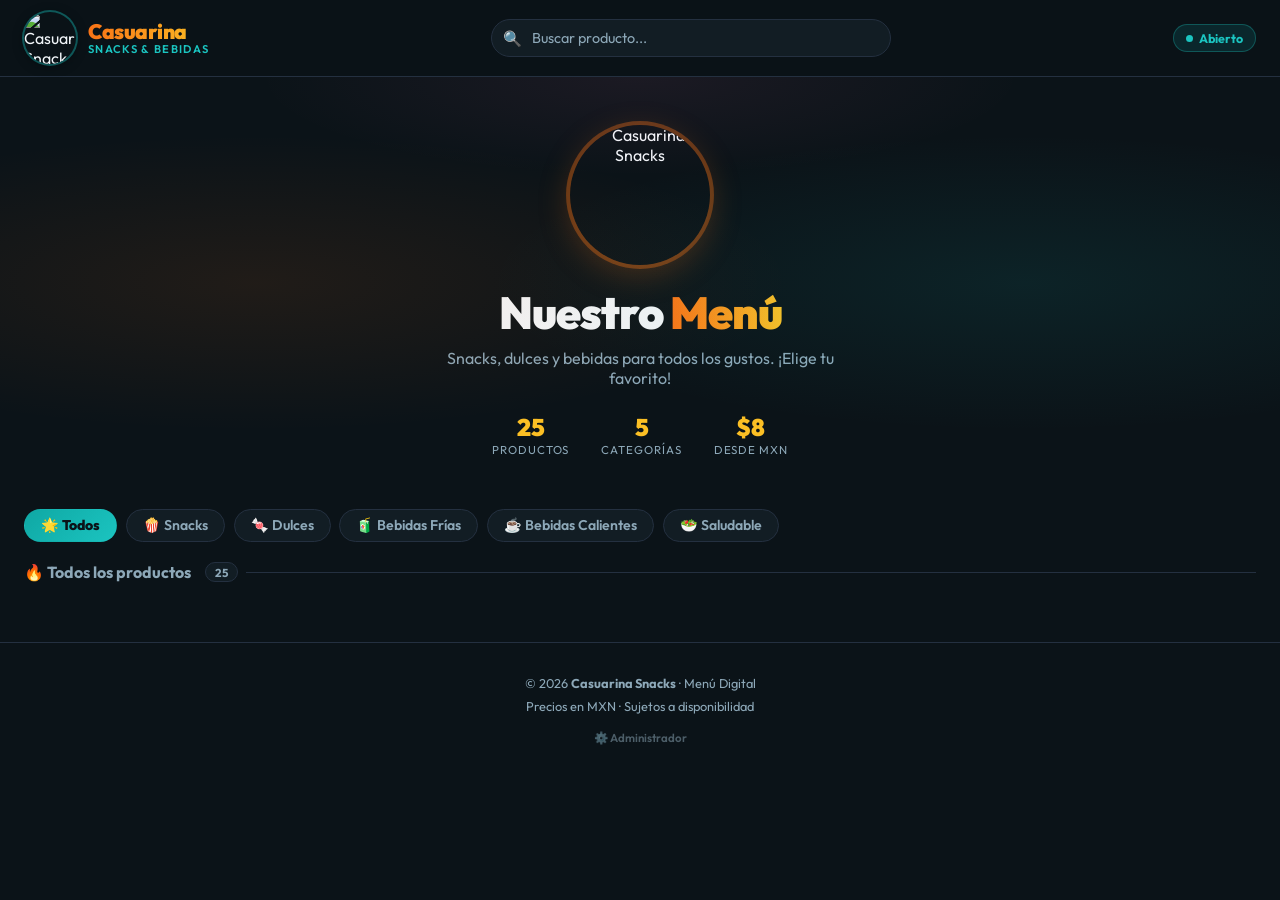
==== index.html @ 832ada34 "Actualizacion" ====
<!DOCTYPE html>
<html lang="es">

<head>
    <meta charset="UTF-8" />
    <meta name="viewport" content="width=device-width, initial-scale=1.0" />
    <title>Casuarina Snacks — Menú</title>
    <link rel="icon" href="casuarina.jpeg" type="image/jpeg" />
    <link rel="manifest" href="manifest.json" />
    <meta name="theme-color" content="#1bc4c0" />
    <meta name="apple-mobile-web-app-capable" content="yes" />
    <meta name="apple-mobile-web-app-status-bar-style" content="black-translucent" />
    <meta name="apple-mobile-web-app-title" content="Casuarina" />
    <link rel="apple-touch-icon" href="casuarina.jpeg" />
    <meta name="description"
        content="Menú informativo de Casuarina Snacks. Conoce nuestra variedad de snacks y bebidas." />
    <link rel="preconnect" href="https://fonts.googleapis.com" />
    <link rel="preconnect" href="https://fonts.gstatic.com" crossorigin />
    <link href="https://fonts.googleapis.com/css2?family=Outfit:wght@300;400;500;600;700;800;900&display=swap"
        rel="stylesheet" />

    <!-- Firebase initialization is now handled by firebase-config.js -->

    <style>
        *,
        *::before,
        *::after {
            box-sizing: border-box;
            margin: 0;
            padding: 0;
        }

        :root {
            --bg: #0b1318;
            --surface: #121d24;
            --card: #182028;
            --card-h: #1e2c36;
            --border: #243040;
            --teal: #1bc4c0;
            --teal2: #0fa8a4;
            --orange: #f97316;
            --orange2: #fb923c;
            --pink: #f472b6;
            --pink2: #ec4899;
            --yellow: #fbbf24;
            --green: #34d399;
            --text: #f1f5f9;
            --muted: #8da8b8;
            --radius: 1rem;
            --radius-sm: .65rem;
            --shadow: 0 8px 32px rgba(0, 0, 0, .5);
            --trans: .25s cubic-bezier(.4, 0, .2, 1);
        }

        html {
            scroll-behavior: smooth;
        }

        body {
            font-family: 'Outfit', sans-serif;
            background: var(--bg);
            color: var(--text);
            min-height: 100vh;
            overflow-x: hidden;
        }

        ::-webkit-scrollbar {
            width: 5px;
        }

        ::-webkit-scrollbar-track {
            background: var(--bg);
        }

        ::-webkit-scrollbar-thumb {
            background: var(--border);
            border-radius: 3px;
        }

        /* ── HEADER ── */
        header {
            position: sticky;
            top: 0;
            z-index: 100;
            background: rgba(11, 19, 24, .9);
            backdrop-filter: blur(20px);
            border-bottom: 1px solid var(--border);
            padding: .75rem 1.5rem;
            display: flex;
            align-items: center;
            justify-content: space-between;
            gap: 1rem;
        }

        .logo {
            display: flex;
            align-items: center;
            gap: .75rem;
        }

        .logo img {
            height: 52px;
            width: 52px;
            object-fit: cover;
            border-radius: 50%;
            box-shadow: 0 0 0 2px rgba(27, 196, 192, .4), 0 2px 12px rgba(0, 0, 0, .4);
        }

        .logo-text-wrap {
            display: flex;
            flex-direction: column;
            line-height: 1.1;
        }

        .logo-name {
            font-size: 1.3rem;
            font-weight: 900;
            letter-spacing: -.5px;
            background: linear-gradient(90deg, var(--orange), var(--yellow));
            -webkit-background-clip: text;
            -webkit-text-fill-color: transparent;
            background-clip: text;
        }

        .logo-sub {
            font-size: .7rem;
            font-weight: 600;
            color: var(--teal);
            letter-spacing: .12em;
            text-transform: uppercase;
        }

        /* Search bar */
        .search-wrap {
            flex: 1;
            max-width: 400px;
            position: relative;
        }

        .search-wrap input {
            width: 100%;
            padding: .55rem 1rem .55rem 2.5rem;
            background: var(--surface);
            border: 1px solid var(--border);
            border-radius: 2rem;
            color: var(--text);
            font-family: inherit;
            font-size: .9rem;
            outline: none;
            transition: border-color var(--trans), box-shadow var(--trans);
        }

        .search-wrap input:focus {
            border-color: var(--teal);
            box-shadow: 0 0 0 3px rgba(27, 196, 192, .15);
        }

        .search-wrap input::placeholder {
            color: var(--muted);
        }

        .search-icon {
            position: absolute;
            left: .75rem;
            top: 50%;
            transform: translateY(-50%);
            color: var(--muted);
            pointer-events: none;
            font-size: .95rem;
        }

        /* Open badge */
        .open-badge {
            display: flex;
            align-items: center;
            gap: .35rem;
            background: rgba(27, 196, 192, .12);
            border: 1px solid rgba(27, 196, 192, .3);
            color: var(--teal);
            font-size: .78rem;
            font-weight: 700;
            padding: .35rem .75rem;
            border-radius: 2rem;
            white-space: nowrap;
        }

        .open-dot {
            width: 7px;
            height: 7px;
            border-radius: 50%;
            background: var(--teal);
            animation: blink 1.5s ease-in-out infinite;
        }

        @keyframes blink {

            0%,
            100% {
                opacity: 1;
            }

            50% {
                opacity: .25;
            }
        }

        /* ── HERO ── */
        .hero {
            text-align: center;
            padding: 3rem 1.5rem 2rem;
            position: relative;
            overflow: hidden;
        }

        .hero::before {
            content: '';
            position: absolute;
            inset: 0;
            background:
                radial-gradient(ellipse 70% 60% at 20% 50%, rgba(249, 115, 22, .09) 0%, transparent 60%),
                radial-gradient(ellipse 70% 60% at 80% 50%, rgba(27, 196, 192, .09) 0%, transparent 60%),
                radial-gradient(ellipse 50% 40% at 50% 0%, rgba(244, 114, 182, .07) 0%, transparent 60%);
            pointer-events: none;
        }

        .hero-logo {
            width: 140px;
            height: 140px;
            object-fit: cover;
            border-radius: 50%;
            margin: 0 auto 1.2rem;
            display: block;
            box-shadow: 0 0 0 4px rgba(249, 115, 22, .35), 0 8px 32px rgba(249, 115, 22, .25);
            animation: float 4s ease-in-out infinite;
        }

        @keyframes float {

            0%,
            100% {
                transform: translateY(0);
            }

            50% {
                transform: translateY(-8px);
            }
        }

        .hero h1 {
            font-size: clamp(1.8rem, 5vw, 2.8rem);
            font-weight: 900;
            letter-spacing: -1px;
            margin-bottom: .4rem;
        }

        .hero h1 .grad {
            background: linear-gradient(90deg, var(--orange), var(--yellow), var(--pink));
            background-size: 200%;
            -webkit-background-clip: text;
            -webkit-text-fill-color: transparent;
            background-clip: text;
            animation: shimmer 4s linear infinite;
        }

        @keyframes shimmer {
            0% {
                background-position: 0%
            }

            100% {
                background-position: 200%
            }
        }

        .hero p {
            color: var(--muted);
            font-size: 1rem;
            max-width: 420px;
            margin: 0 auto;
        }

        /* Stats row */
        .stats {
            display: flex;
            justify-content: center;
            gap: 2rem;
            margin-top: 1.5rem;
            flex-wrap: wrap;
        }

        .stat {
            text-align: center;
        }

        .stat-num {
            font-size: 1.5rem;
            font-weight: 900;
            color: var(--yellow);
        }

        .stat-label {
            font-size: .72rem;
            color: var(--muted);
            text-transform: uppercase;
            letter-spacing: .08em;
        }

        /* ── CATEGORIES ── */
        .categories {
            display: flex;
            gap: .55rem;
            padding: 1.25rem 1.5rem;
            overflow-x: auto;
            -webkit-overflow-scrolling: touch;
            scrollbar-width: none;
        }

        .categories::-webkit-scrollbar {
            display: none;
        }

        .cat-btn {
            flex-shrink: 0;
            background: var(--surface);
            border: 1px solid var(--border);
            border-radius: 2rem;
            color: var(--muted);
            font-family: inherit;
            font-size: .88rem;
            font-weight: 600;
            padding: .42rem 1rem;
            cursor: pointer;
            display: flex;
            align-items: center;
            gap: .35rem;
            transition: all var(--trans);
            white-space: nowrap;
        }

        .cat-btn:hover {
            border-color: var(--teal);
            color: var(--text);
        }

        .cat-btn.active {
            background: linear-gradient(135deg, var(--teal2), var(--teal));
            border-color: transparent;
            color: #0b1318;
            font-weight: 800;
        }

        /* ── SECTION LABEL ── */
        .section-title {
            padding: 0 1.5rem .75rem;
            font-size: 1rem;
            font-weight: 700;
            color: var(--muted);
            display: flex;
            align-items: center;
            gap: .5rem;
        }

        .section-title::after {
            content: '';
            flex: 1;
            height: 1px;
            background: var(--border);
        }

        .result-count {
            background: var(--surface);
            border: 1px solid var(--border);
            border-radius: 2rem;
            font-size: .72rem;
            font-weight: 700;
            color: var(--muted);
            padding: .1rem .55rem;
            margin-left: .4rem;
        }

        /* ── GRID ── */
        .menu-grid {
            display: grid;
            grid-template-columns: repeat(auto-fill, minmax(210px, 1fr));
            gap: 1rem;
            padding: 0 1.5rem 3rem;
            isolation: isolate;
        }

        /* ── CARD ── */
        .menu-card {
            background: var(--card);
            border: 1px solid var(--border);
            border-radius: var(--radius);
            display: flex;
            flex-direction: column;
            transition: transform .28s cubic-bezier(.34, 1.56, .64, 1), box-shadow .28s ease, border-color .28s ease;
            position: relative;
            cursor: pointer;
            will-change: transform;
        }

        /* Clip card image and body without blocking the card's scale */
        .card-img {
            overflow: hidden;
            border-radius: var(--radius) var(--radius) 0 0;
        }

        .card-body {
            overflow: hidden;
        }

        /* Desktop hover — only on true pointer/mouse devices */
        @media (hover: hover) and (pointer: fine) {
            .menu-card:hover {
                transform: scale(1.8) translateY(-8px);
                box-shadow: 0 24px 64px rgba(0, 0, 0, .7), 0 0 0 2px rgba(249, 115, 22, .6);
                border-color: rgba(249, 115, 22, .7);
                z-index: 10;
            }

            .menu-card:hover::before {
                opacity: 1;
            }
        }

        /* Touch devices: no hover zoom — modal opens on tap instead */
        @media (hover: none),
        (pointer: coarse) {
            .menu-card:active {
                opacity: .9;
                transition: opacity .1s;
            }
        }

        /* Glow line on hover */
        .menu-card::before {
            content: '';
            position: absolute;
            top: 0;
            left: 0;
            right: 0;
            height: 2px;
            background: linear-gradient(90deg, var(--orange), var(--teal), var(--pink));
            opacity: 0;
            transition: opacity var(--trans);
        }

        .menu-card:hover::before {
            opacity: 0;
        }

        .card-badges {
            position: absolute;
            top: .6rem;
            left: .6rem;
            display: flex;
            flex-direction: column;
            gap: .3rem;
            z-index: 2;
        }

        .badge {
            font-size: .62rem;
            font-weight: 800;
            letter-spacing: .05em;
            text-transform: uppercase;
            padding: .15rem .45rem;
            border-radius: .3rem;
            line-height: 1.4;
        }

        .badge-hot {
            background: var(--orange);
            color: #fff;
        }

        .badge-new {
            background: var(--teal);
            color: #0b1318;
        }

        .badge-pop {
            background: var(--pink);
            color: #fff;
        }

        .card-img {
            height: 120px;
            display: grid;
            place-items: center;
            font-size: 3.5rem;
            background: linear-gradient(160deg, var(--surface), var(--card-h));
            border-bottom: 1px solid var(--border);
            user-select: none;
            transition: transform var(--trans);
        }

        /* Multi-photo indicator on card */
        .card-photo-count {
            position: absolute;
            top: .5rem;
            right: .5rem;
            background: rgba(0, 0, 0, .65);
            color: #fff;
            font-size: .6rem;
            font-weight: 700;
            padding: .15rem .4rem;
            border-radius: .3rem;
            backdrop-filter: blur(4px);
            z-index: 3;
            display: flex;
            align-items: center;
            gap: .2rem;
        }

        .menu-card:hover .card-img {
            transform: scale(1.1);
        }

        .card-body {
            padding: .85rem;
            display: flex;
            flex-direction: column;
            gap: .25rem;
            flex: 1;
        }

        .card-name {
            font-size: .98rem;
            font-weight: 800;
            line-height: 1.2;
        }

        .card-desc {
            font-size: .78rem;
            color: var(--muted);
            line-height: 1.45;
            flex: 1;
        }

        .card-footer {
            display: flex;
            align-items: center;
            justify-content: space-between;
            margin-top: .65rem;
            padding-top: .6rem;
            border-top: 1px solid var(--border);
        }

        .card-price {
            font-size: 1.15rem;
            font-weight: 900;
            color: var(--yellow);
            display: flex;
            align-items: baseline;
            gap: .2rem;
        }

        .card-price .currency {
            font-size: .7rem;
            font-weight: 500;
            color: var(--muted);
        }

        .card-cat-pill {
            font-size: .65rem;
            font-weight: 700;
            text-transform: uppercase;
            letter-spacing: .06em;
            padding: .2rem .5rem;
            border-radius: 2rem;
            border: 1px solid var(--border);
            color: var(--muted);
        }

        /* Add to cart button on card */
        .card-add-btn {
            background: linear-gradient(135deg, var(--teal2), var(--teal));
            border: none;
            border-radius: .45rem;
            color: #0b1318;
            font-family: inherit;
            font-size: .72rem;
            font-weight: 800;
            padding: .3rem .65rem;
            cursor: pointer;
            transition: transform var(--trans), box-shadow var(--trans);
            white-space: nowrap;
            display: flex;
            align-items: center;
            gap: .25rem;
        }

        .card-add-btn:hover {
            transform: scale(1.07);
            box-shadow: 0 3px 12px rgba(27, 196, 192, .4);
        }

        .card-add-btn:active {
            transform: scale(.95);
        }

        /* ── EMPTY STATE ── */
        .empty-state {
            grid-column: 1/-1;
            text-align: center;
            padding: 4rem 1rem;
            color: var(--muted);
        }

        .empty-state .empty-icon {
            font-size: 3rem;
            margin-bottom: .6rem;
        }

        .empty-state p {
            font-size: 1rem;
        }

        .empty-state strong {
            color: var(--text);
        }

        /* ── FOOTER ── */
        footer {
            text-align: center;
            padding: 2rem 1rem 5rem;
            border-top: 1px solid var(--border);
            color: var(--muted);
            font-size: .8rem;
        }

        footer .footer-logo {
            width: 48px;
            height: 48px;
            object-fit: cover;
            border-radius: 50%;
            margin: 0 auto .6rem;
            display: block;
            opacity: .7;
            box-shadow: 0 0 0 2px rgba(27, 196, 192, .25);
        }

        footer a {
            color: var(--teal);
            text-decoration: none;
        }

        /* ── RESPONSIVE ── */
        @media (max-width: 580px) {
            .hero {
                padding: 2rem 1rem 1.5rem;
            }

            .categories {
                padding: 1rem;
            }

            .menu-grid {
                grid-template-columns: repeat(auto-fill, minmax(155px, 1fr));
                gap: .75rem;
                padding: 0 1rem 2rem;
            }

            .section-title {
                padding: 0 1rem .7rem;
            }

            .search-wrap {
                max-width: 180px;
            }

            .open-badge {
                display: none;
            }
        }

        /* ── PRODUCT DETAIL MODAL ── */
        .prod-overlay {
            position: fixed;
            inset: 0;
            z-index: 200;
            background: rgba(0, 0, 0, .75);
            backdrop-filter: blur(8px);
            display: grid;
            place-items: center;
            padding: 1rem;
            opacity: 0;
            pointer-events: none;
            transition: opacity .25s ease;
        }

        .prod-overlay.open {
            opacity: 1;
            pointer-events: all;
        }

        .prod-modal {
            background: var(--surface);
            border: 1px solid var(--border);
            border-radius: var(--radius);
            width: min(440px, 100%);
            max-height: 92vh;
            overflow-y: auto;
            transform: scale(.88) translateY(20px);
            transition: transform .3s cubic-bezier(.34, 1.56, .64, 1);
            position: relative;
        }

        .prod-overlay.open .prod-modal {
            transform: scale(1) translateY(0);
        }

        .prod-modal-close {
            position: absolute;
            top: .7rem;
            right: .7rem;
            background: var(--card);
            border: 1px solid var(--border);
            border-radius: 50%;
            width: 2rem;
            height: 2rem;
            display: grid;
            place-items: center;
            cursor: pointer;
            font-size: 1rem;
            color: var(--muted);
            transition: all .2s ease;
            z-index: 3;
        }

        .prod-modal-close:hover {
            border-color: var(--red, #f87171);
            color: var(--red, #f87171);
        }

        /* ── MODAL PHOTO CAROUSEL ── */
        .modal-photo-carousel {
            position: relative;
            width: 100%;
            height: 240px;
            overflow: hidden;
            background: linear-gradient(160deg, var(--card), var(--card-h));
            border-bottom: 1px solid var(--border);
        }

        .modal-photo-track {
            display: flex;
            height: 100%;
            transition: transform .38s cubic-bezier(.4, 0, .2, 1);
        }

        .modal-photo-slide {
            flex: 0 0 100%;
            height: 100%;
            display: grid;
            place-items: center;
            font-size: 6rem;
            position: relative;
        }

        .modal-photo-slide img {
            width: 100%;
            height: 100%;
            object-fit: cover;
            position: absolute;
            inset: 0;
        }

        .modal-carousel-btn {
            position: absolute;
            top: 50%;
            transform: translateY(-50%);
            background: rgba(0, 0, 0, .55);
            border: 1px solid rgba(255, 255, 255, .15);
            color: #fff;
            width: 2rem;
            height: 2rem;
            border-radius: 50%;
            font-size: 1rem;
            display: grid;
            place-items: center;
            cursor: pointer;
            z-index: 5;
            transition: background .2s;
            backdrop-filter: blur(4px);
        }

        .modal-carousel-btn:hover {
            background: rgba(249, 115, 22, .75);
        }

        .modal-carousel-btn.prev {
            left: .5rem;
        }

        .modal-carousel-btn.next {
            right: .5rem;
        }

        .modal-carousel-dots {
            position: absolute;
            bottom: .55rem;
            left: 50%;
            transform: translateX(-50%);
            display: flex;
            gap: .35rem;
            z-index: 5;
        }

        .modal-carousel-dot {
            width: 6px;
            height: 6px;
            border-radius: 50%;
            background: rgba(255, 255, 255, .45);
            border: none;
            padding: 0;
            cursor: pointer;
            transition: all .25s;
        }

        .modal-carousel-dot.active {
            background: var(--orange);
            transform: scale(1.35);
        }

        .prod-modal-body {
            padding: 1.4rem;
        }

        .prod-modal-badges {
            display: flex;
            gap: .35rem;
            flex-wrap: wrap;
            margin-bottom: .7rem;
        }

        .prod-modal-name {
            font-size: 1.5rem;
            font-weight: 900;
            line-height: 1.15;
            margin-bottom: .5rem;
        }

        .prod-modal-desc {
            color: var(--muted);
            font-size: .95rem;
            line-height: 1.6;
            margin-bottom: 1.1rem;
        }

        .prod-modal-footer {
            display: flex;
            align-items: center;
            justify-content: space-between;
            flex-wrap: wrap;
            gap: .75rem;
            padding-top: .9rem;
            border-top: 1px solid var(--border);
        }

        .prod-modal-price {
            font-size: 1.8rem;
            font-weight: 900;
            color: var(--yellow);
        }

        .prod-modal-price .currency {
            font-size: .85rem;
            font-weight: 500;
            color: var(--muted);
            margin-left: .2rem;
        }

        .prod-modal-cat {
            font-size: .7rem;
            font-weight: 800;
            text-transform: uppercase;
            letter-spacing: .06em;
            padding: .3rem .7rem;
            border: 1px solid var(--border);
            border-radius: 2rem;
            color: var(--muted);
        }

        /* Add to cart from modal */
        .modal-add-btn {
            background: linear-gradient(135deg, var(--teal2), var(--teal));
            border: none;
            border-radius: var(--radius-sm);
            color: #0b1318;
            font-family: inherit;
            font-size: .9rem;
            font-weight: 800;
            padding: .6rem 1.3rem;
            cursor: pointer;
            display: flex;
            align-items: center;
            gap: .4rem;
            transition: transform var(--trans), box-shadow var(--trans);
            width: 100%;
            justify-content: center;
            margin-top: .75rem;
        }

        .modal-add-btn:hover {
            transform: scale(1.03);
            box-shadow: 0 4px 18px rgba(27, 196, 192, .4);
        }

        .modal-add-btn:active {
            transform: scale(.97);
        }

        .modal-add-btn.added {
            background: linear-gradient(135deg, #059669, var(--green));
        }

        /* ── PROMOCIONES ── */
        .promos-section {
            padding: 0 1.5rem 1.8rem;
            display: none;
        }

        .promos-header {
            display: flex;
            align-items: center;
            gap: .5rem;
            margin-bottom: 1rem;
        }

        .promos-header h2 {
            font-size: 1.1rem;
            font-weight: 900;
            background: linear-gradient(90deg, var(--orange), var(--yellow));
            -webkit-background-clip: text;
            -webkit-text-fill-color: transparent;
        }

        .promos-fire {
            font-size: 1.3rem;
            animation: bounce 1.2s ease-in-out infinite;
        }

        @keyframes bounce {

            0%,
            100% {
                transform: translateY(0)
            }

            50% {
                transform: translateY(-4px)
            }
        }

        /* Carousel wrapper */
        .carousel-outer {
            position: relative;
        }

        .carousel-track-wrap {
            overflow: hidden;
            border-radius: var(--radius);
            touch-action: pan-y;
        }

        .carousel-track {
            display: flex;
            transition: transform .48s cubic-bezier(.4, 0, .2, 1);
        }

        /* Slide — desktop: side-by-side */
        .promo-slide {
            flex: 0 0 100%;
            display: grid;
            grid-template-columns: 1fr 1.2fr;
            background: var(--surface);
            border: 1px solid var(--border);
            border-radius: var(--radius);
            overflow: hidden;
            min-height: 190px;
        }

        /* Mobile: text overlay on top of image */
        @media (max-width: 600px) {
            .promo-slide {
                grid-template-columns: 1fr;
                grid-template-rows: 1fr;
                min-height: 220px;
                position: relative;
            }

            .promo-slide-img-wrap {
                position: absolute;
                inset: 0;
                overflow: hidden;
                grid-row: unset;
            }

            .promo-slide-img {
                width: 100%;
                height: 100%;
                object-fit: cover;
                display: block;
            }

            /* Dark gradient overlay so text is legible over image */
            .promo-slide-img-wrap::after {
                content: '';
                position: absolute;
                inset: 0;
                background: linear-gradient(to top,
                        rgba(8, 14, 18, 0.92) 0%,
                        rgba(8, 14, 18, 0.65) 50%,
                        rgba(8, 14, 18, 0.2) 100%);
            }

            /* Text panel on mobile: positioned over the image */
            .promo-slide-body {
                position: relative !important;
                z-index: 2;
                background: transparent !important;
                align-self: end;
                padding: 1.2rem 1.2rem 1.4rem !important;
            }

            .promo-slide-placeholder {
                position: absolute;
                inset: 0;
                height: 100%;
            }
        }

        /* Desktop image container */
        @media (min-width: 601px) {
            .promo-slide-img-wrap {
                overflow: hidden;
            }
        }

        .promo-slide-img {
            width: 100%;
            height: 100%;
            object-fit: cover;
            display: block;
        }

        .promo-slide-placeholder {
            background: linear-gradient(135deg, var(--card), var(--card-h));
            display: grid;
            place-items: center;
            font-size: 4rem;
            width: 100%;
            height: 100%;
        }

        .promo-slide-body {
            padding: 1.4rem 1.6rem;
            display: flex;
            flex-direction: column;
            justify-content: center;
            gap: .5rem;
        }

        .promo-slide-periodo {
            font-size: .68rem;
            font-weight: 700;
            letter-spacing: .08em;
            text-transform: uppercase;
            color: var(--teal);
        }

        .promo-slide-title {
            font-size: 1.25rem;
            font-weight: 900;
            line-height: 1.2;
        }

        .promo-slide-desc {
            font-size: .85rem;
            color: var(--muted);
            line-height: 1.5;
        }

        .promo-slide-badge {
            align-self: flex-start;
            font-size: .7rem;
            font-weight: 800;
            letter-spacing: .06em;
            text-transform: uppercase;
            padding: .25rem .65rem;
            background: linear-gradient(135deg, var(--orange), var(--yellow));
            color: #111;
            border-radius: .35rem;
        }

        /* Arrow buttons */
        .carousel-btn {
            position: absolute;
            top: 50%;
            transform: translateY(-50%);
            background: rgba(0, 0, 0, .55);
            border: 1px solid var(--border);
            color: #fff;
            width: 2.4rem;
            height: 2.4rem;
            border-radius: 50%;
            font-size: 1.2rem;
            display: grid;
            place-items: center;
            cursor: pointer;
            z-index: 5;
            transition: background .2s;
            backdrop-filter: blur(4px);
        }

        .carousel-btn:hover {
            background: rgba(249, 115, 22, .7);
            border-color: var(--orange);
        }

        .carousel-btn.prev {
            left: .5rem;
        }

        .carousel-btn.next {
            right: .5rem;
        }

        .carousel-btn:disabled {
            opacity: 0;
            pointer-events: none;
        }

        /* Dots */
        .carousel-dots {
            display: flex;
            justify-content: center;
            gap: .5rem;
            margin-top: .9rem;
        }

        .carousel-dot {
            width: 8px;
            height: 8px;
            border-radius: 50%;
            background: var(--border);
            transition: all .3s;
            cursor: pointer;
            border: none;
            padding: 0;
        }

        .carousel-dot.active {
            background: var(--orange);
            transform: scale(1.25);
        }

        /* ── CARD APPEAR ANIMATION ── */
        .menu-card {
            animation: cardIn .3s ease backwards;
        }

        @keyframes cardIn {
            from {
                opacity: 0;
                transform: translateY(12px);
            }

            to {
                opacity: 1;
                transform: none;
            }
        }

        /* ── CLOSED BANNER ── */
        .closed-banner {
            background: linear-gradient(135deg, rgba(248, 113, 113, .15), rgba(220, 38, 38, .1));
            border-bottom: 2px solid rgba(248, 113, 113, .4);
            padding: .8rem 1.5rem;
            display: flex;
            align-items: center;
            justify-content: center;
            gap: .6rem;
            font-size: .95rem;
            font-weight: 700;
            color: #f87171;
            text-align: center;
            flex-wrap: wrap;
        }

        .closed-banner.hidden {
            display: none;
        }

        .closed-icon {
            font-size: 1.2rem;
        }

        /* ════════════════════════════════════
           WHATSAPP CART
        ════════════════════════════════════ */

        /* Floating cart button */
        .cart-fab {
            position: fixed;
            bottom: 1.5rem;
            right: 1.5rem;
            z-index: 150;
            background: linear-gradient(135deg, #25d366, #128c7e);
            border: none;
            border-radius: 3rem;
            color: #fff;
            font-family: inherit;
            font-size: .9rem;
            font-weight: 800;
            padding: .75rem 1.4rem;
            cursor: pointer;
            display: none;
            align-items: center;
            gap: .5rem;
            box-shadow: 0 8px 32px rgba(37, 211, 102, .45);
            transition: transform var(--trans), box-shadow var(--trans);
            animation: fabIn .35s cubic-bezier(.34, 1.56, .64, 1);
        }

        .cart-fab.visible {
            display: flex;
        }

        @keyframes fabIn {
            from {
                opacity: 0;
                transform: translateY(20px) scale(.8);
            }

            to {
                opacity: 1;
                transform: translateY(0) scale(1);
            }
        }

        .cart-fab:hover {
            transform: scale(1.06) translateY(-2px);
            box-shadow: 0 12px 40px rgba(37, 211, 102, .55);
        }

        .cart-fab:active {
            transform: scale(.97);
        }

        .cart-fab-badge {
            background: rgba(255, 255, 255, .25);
            border-radius: 2rem;
            padding: .1rem .5rem;
            font-size: .78rem;
            font-weight: 900;
        }

        /* Cart panel */
        .cart-panel-overlay {
            position: fixed;
            inset: 0;
            z-index: 180;
            background: rgba(0, 0, 0, .7);
            backdrop-filter: blur(6px);
            opacity: 0;
            pointer-events: none;
            transition: opacity .25s;
        }

        .cart-panel-overlay.open {
            opacity: 1;
            pointer-events: all;
        }

        .cart-panel {
            position: fixed;
            bottom: 0;
            left: 0;
            right: 0;
            z-index: 181;
            background: var(--surface);
            border-top: 1px solid var(--border);
            border-radius: 1.2rem 1.2rem 0 0;
            padding: 1.5rem 1.5rem 2rem;
            max-height: 70vh;
            overflow-y: auto;
            transform: translateY(100%);
            transition: transform .35s cubic-bezier(.34, 1.1, .64, 1);
        }

        .cart-panel-overlay.open .cart-panel {
            transform: translateY(0);
        }

        .cart-panel-header {
            display: flex;
            align-items: center;
            justify-content: space-between;
            margin-bottom: 1rem;
        }

        .cart-panel-title {
            font-size: 1.1rem;
            font-weight: 900;
        }

        .cart-panel-close {
            background: var(--card);
            border: 1px solid var(--border);
            border-radius: 50%;
            width: 2rem;
            height: 2rem;
            display: grid;
            place-items: center;
            cursor: pointer;
            font-size: .95rem;
            color: var(--muted);
            transition: all .2s;
        }

        .cart-panel-close:hover {
            border-color: #f87171;
            color: #f87171;
        }

        .cart-items-list {
            display: flex;
            flex-direction: column;
            gap: .7rem;
            margin-bottom: 1.2rem;
        }

        .cart-item {
            display: flex;
            align-items: center;
            gap: .75rem;
            background: var(--card);
            border: 1px solid var(--border);
            border-radius: var(--radius-sm);
            padding: .6rem .9rem;
        }

        .cart-item-emoji {
            font-size: 1.5rem;
            flex-shrink: 0;
        }

        .cart-item-img {
            width: 36px;
            height: 36px;
            border-radius: .35rem;
            object-fit: cover;
            flex-shrink: 0;
        }

        .cart-item-info {
            flex: 1;
            min-width: 0;
        }

        .cart-item-name {
            font-size: .88rem;
            font-weight: 700;
            white-space: nowrap;
            overflow: hidden;
            text-overflow: ellipsis;
        }

        .cart-item-price {
            font-size: .75rem;
            color: var(--yellow);
            font-weight: 700;
        }

        .cart-item-qty {
            display: flex;
            align-items: center;
            gap: .4rem;
            flex-shrink: 0;
        }

        .qty-btn {
            background: var(--surface);
            border: 1px solid var(--border);
            border-radius: 50%;
            width: 1.7rem;
            height: 1.7rem;
            display: grid;
            place-items: center;
            cursor: pointer;
            font-size: .9rem;
            color: var(--text);
            transition: all .15s;
        }

        .qty-btn:hover {
            border-color: var(--teal);
            color: var(--teal);
        }

        .qty-btn.del:hover {
            border-color: #f87171;
            color: #f87171;
        }

        .qty-num {
            font-size: .9rem;
            font-weight: 800;
            min-width: 1.2rem;
            text-align: center;
        }

        .cart-total-row {
            display: flex;
            align-items: center;
            justify-content: space-between;
            padding: .9rem 0;
            border-top: 1px solid var(--border);
            margin-bottom: 1rem;
        }

        .cart-total-label {
            font-size: .9rem;
            color: var(--muted);
            font-weight: 600;
        }

        .cart-total-amount {
            font-size: 1.3rem;
            font-weight: 900;
            color: var(--yellow);
        }

        .send-whatsapp-btn {
            width: 100%;
            background: linear-gradient(135deg, #25d366, #128c7e);
            border: none;
            border-radius: var(--radius-sm);
            color: #fff;
            font-family: inherit;
            font-size: 1rem;
            font-weight: 800;
            padding: .9rem;
            cursor: pointer;
            display: flex;
            align-items: center;
            justify-content: center;
            gap: .55rem;
            transition: transform var(--trans), box-shadow var(--trans);
            box-shadow: 0 4px 20px rgba(37, 211, 102, .35);
        }

        .send-whatsapp-btn:hover {
            transform: scale(1.02);
            box-shadow: 0 8px 28px rgba(37, 211, 102, .5);
        }

        .cart-empty-msg {
            text-align: center;
            color: var(--muted);
            padding: 2rem;
            font-size: .9rem;
        }

        /* PWA install banner */
        .pwa-banner {
            position: fixed;
            bottom: 5rem;
            left: 1rem;
            right: 1rem;
            z-index: 160;
            background: var(--surface);
            border: 1px solid var(--border);
            border-radius: var(--radius);
            padding: 1rem 1.2rem;
            display: none;
            align-items: center;
            gap: .9rem;
            box-shadow: 0 12px 40px rgba(0, 0, 0, .55);
            animation: fabIn .4s ease;
        }

        .pwa-banner.show {
            display: flex;
        }

        .pwa-banner-icon {
            width: 48px;
            height: 48px;
            border-radius: .7rem;
            object-fit: cover;
            flex-shrink: 0;
        }

        .pwa-banner-text {
            flex: 1;
        }

        .pwa-banner-title {
            font-size: .9rem;
            font-weight: 800;
        }

        .pwa-banner-sub {
            font-size: .75rem;
            color: var(--muted);
            margin-top: .1rem;
        }

        .pwa-install-btn {
            background: linear-gradient(135deg, var(--teal2), var(--teal));
            border: none;
            border-radius: .5rem;
            color: #0b1318;
            font-family: inherit;
            font-size: .82rem;
            font-weight: 800;
            padding: .45rem .9rem;
            cursor: pointer;
            white-space: nowrap;
            transition: transform .15s;
        }

        .pwa-install-btn:hover {
            transform: scale(1.05);
        }

        .pwa-dismiss-btn {
            background: none;
            border: none;
            color: var(--muted);
            cursor: pointer;
            font-size: 1rem;
            padding: .2rem;
            flex-shrink: 0;
        }
    </style>
</head>

<body>

    <!-- ══ CLOSED BANNER ══ -->
    <div class="closed-banner hidden" id="closed-banner">
        <span class="closed-icon">🔒</span>
        <span>Estamos cerrados por el momento. ¡Vuelve pronto!</span>
    </div>

    <!-- ══ HEADER ══ -->
    <header>
        <div class="logo">
            <img src="casuarina.jpeg" alt="Casuarina Snacks logo" id="header-logo" />
            <div class="logo-text-wrap">
                <span class="logo-name">Casuarina</span>
                <span class="logo-sub">Snacks &amp; Bebidas</span>
            </div>
        </div>

        <div class="search-wrap">
            <span class="search-icon">🔍</span>
            <input type="search" id="search-input" placeholder="Buscar producto..." autocomplete="off" />
        </div>

        <div class="open-badge" id="open-badge">
            <span class="open-dot"></span>
            <span id="badge-text">Abierto</span>
        </div>
    </header>

    <!-- ══ HERO ══ -->
    <section class="hero">
        <img src="casuarina.jpeg" alt="Casuarina Snacks" class="hero-logo" id="hero-logo" />
        <h1>Nuestro <span class="grad">Menú</span></h1>
        <p>Snacks, dulces y bebidas para todos los gustos. ¡Elige tu favorito!</p>
        <div class="stats">
            <div class="stat">
                <div class="stat-num" id="stat-products">25</div>
                <div class="stat-label">Productos</div>
            </div>
            <div class="stat">
                <div class="stat-num">5</div>
                <div class="stat-label">Categorías</div>
            </div>
            <div class="stat">
                <div class="stat-num">$8</div>
                <div class="stat-label">Desde MXN</div>
            </div>
        </div>
    </section>

    <!-- ══ PROMOCIONES DEL MES ══ -->
    <section class="promos-section" id="promos-section">
        <div class="promos-header">
            <span class="promos-fire">🔥</span>
            <h2 id="promos-heading">Promociones del mes</h2>
        </div>
        <div class="carousel-outer" id="carousel-outer">
            <button class="carousel-btn prev" id="promo-prev">‹</button>
            <div class="carousel-track-wrap" id="carousel-track-wrap">
                <div class="carousel-track" id="carousel-track"></div>
            </div>
            <button class="carousel-btn next" id="promo-next">›</button>
        </div>
        <div class="carousel-dots" id="carousel-dots"></div>
    </section>

    <!-- ══ CATEGORIES ══ -->
    <div class="categories" id="categories">
        <button class="cat-btn active" data-cat="todos">🌟 Todos</button>
        <button class="cat-btn" data-cat="snacks">🍿 Snacks</button>
        <button class="cat-btn" data-cat="dulces">🍬 Dulces</button>
        <button class="cat-btn" data-cat="bebidas-frias">🧃 Bebidas Frías</button>
        <button class="cat-btn" data-cat="bebidas-calientes">☕ Bebidas Calientes</button>
        <button class="cat-btn" data-cat="saludable">🥗 Saludable</button>
    </div>

    <!-- ══ SECTION LABEL ══ -->
    <p class="section-title" id="section-label">
        🔥 Todos los productos
        <span class="result-count" id="result-count">25</span>
    </p>

    <!-- ══ MENU GRID ══ -->
    <div class="menu-grid" id="menu-grid"></div>

    <!-- ══ FOOTER ══ -->
    <footer>
        <img src="casuarina.jpeg" alt="Casuarina" class="footer-logo" onerror="this.style.display='none'" />
        <p>© 2026 <strong>Casuarina Snacks</strong> · Menú Digital</p>
        <p style="margin-top:.4rem">Precios en MXN · Sujetos a disponibilidad</p>
        <a href="admin.html"
            style="display:inline-flex;align-items:center;gap:.35rem;margin-top:1rem;color:var(--muted);font-size:.72rem;font-weight:600;text-decoration:none;opacity:.5;transition:opacity .2s;"
            onmouseover="this.style.opacity='.9'" onmouseout="this.style.opacity='.5'">⚙️ Administrador</a>
    </footer>

    <!-- ══ PRODUCT DETAIL MODAL ══ -->
    <div class="prod-overlay" id="prod-overlay">
        <div class="prod-modal" id="prod-modal">
            <button class="prod-modal-close" id="prod-modal-close">✕</button>

            <!-- Photo carousel inside modal -->
            <div class="modal-photo-carousel" id="modal-photo-carousel">
                <div class="modal-photo-track" id="modal-photo-track"></div>
                <button class="modal-carousel-btn prev" id="modal-prev">‹</button>
                <button class="modal-carousel-btn next" id="modal-next">›</button>
                <div class="modal-carousel-dots" id="modal-dots"></div>
            </div>

            <div class="prod-modal-body">
                <div class="prod-modal-badges" id="modal-badges"></div>
                <div class="prod-modal-name" id="modal-name"></div>
                <div class="prod-modal-desc" id="modal-desc"></div>
                <div class="prod-modal-footer">
                    <div class="prod-modal-price">
                        <span class="currency">$</span>
                        <span id="modal-price"></span>
                        <span class="currency">MXN</span>
                    </div>
                    <div class="prod-modal-cat" id="modal-cat"></div>
                </div>
                <button class="modal-add-btn" id="modal-add-btn">🛒 Agregar al pedido</button>
            </div>
        </div>
    </div>

    <!-- ══ CART PANEL ══ -->
    <div class="cart-panel-overlay" id="cart-panel-overlay">
        <div class="cart-panel" id="cart-panel">
            <div class="cart-panel-header">
                <div class="cart-panel-title">🛒 Mi pedido</div>
                <button class="cart-panel-close" id="cart-panel-close">✕</button>
            </div>
            <div class="cart-items-list" id="cart-items-list"></div>
            <div class="cart-total-row">
                <span class="cart-total-label">Total estimado</span>
                <span class="cart-total-amount" id="cart-total">$0 MXN</span>
            </div>
            <button class="send-whatsapp-btn" id="send-whatsapp-btn">
                <svg width="20" height="20" viewBox="0 0 24 24" fill="currentColor">
                    <path
                        d="M17.472 14.382c-.297-.149-1.758-.867-2.03-.967-.273-.099-.471-.148-.67.15-.197.297-.767.966-.94 1.164-.173.199-.347.223-.644.075-.297-.15-1.255-.463-2.39-1.475-.883-.788-1.48-1.761-1.653-2.059-.173-.297-.018-.458.13-.606.134-.133.298-.347.446-.52.149-.174.198-.298.298-.497.099-.198.05-.371-.025-.52-.075-.149-.669-1.612-.916-2.207-.242-.579-.487-.5-.669-.51-.173-.008-.371-.01-.57-.01-.198 0-.52.074-.792.372-.272.297-1.04 1.016-1.04 2.479 0 1.462 1.065 2.875 1.213 3.074.149.198 2.096 3.2 5.077 4.487.709.306 1.262.489 1.694.625.712.227 1.36.195 1.871.118.571-.085 1.758-.719 2.006-1.413.248-.694.248-1.289.173-1.413-.074-.124-.272-.198-.57-.347m-5.421 7.403h-.004a9.87 9.87 0 01-5.031-1.378l-.361-.214-3.741.982.998-3.648-.235-.374a9.86 9.86 0 01-1.51-5.26c.001-5.45 4.436-9.884 9.888-9.884 2.64 0 5.122 1.03 6.988 2.898a9.825 9.825 0 012.893 6.994c-.003 5.45-4.437 9.884-9.885 9.884m8.413-18.297A11.815 11.815 0 0012.05 0C5.495 0 .16 5.335.157 11.892c0 2.096.547 4.142 1.588 5.945L.057 24l6.305-1.654a11.882 11.882 0 005.683 1.448h.005c6.554 0 11.89-5.335 11.893-11.893a11.821 11.821 0 00-3.48-8.413z" />
                </svg>
                Enviar pedido por WhatsApp
            </button>
        </div>
    </div>

    <!-- ══ WHATSAPP FAB ══ -->
    <button class="cart-fab" id="cart-fab">
        🛒 Ver pedido
        <span class="cart-fab-badge" id="cart-fab-badge">0</span>
    </button>

    <!-- ══ PWA INSTALL BANNER ══ -->
    <div class="pwa-banner" id="pwa-banner">
        <img src="casuarina.jpeg" alt="Casuarina" class="pwa-banner-icon" onerror="this.style.display='none'" />
        <div class="pwa-banner-text">
            <div class="pwa-banner-title">Instala el menú</div>
            <div class="pwa-banner-sub">Agrégalo a tu pantalla de inicio</div>
        </div>
        <button class="pwa-install-btn" id="pwa-install-btn">Instalar</button>
        <button class="pwa-dismiss-btn" id="pwa-dismiss-btn">✕</button>
    </div>

    <!-- ══════════════════════════════════════
         MENU MODULE SCRIPT — Firebase + UI
    ══════════════════════════════════════ -->
    <script type="module">
        import { db } from './firebase-config.js';
        import {
            collection, doc, onSnapshot
        } from "https://www.gstatic.com/firebasejs/10.7.1/firebase-firestore.js";

        /* ── WHATSAPP NUMBER ─────────────────────────
           Pon aquí el número del negocio con código de país, sin +, espacios ni guiones
           Ejemplo México: 521XXXXXXXXXX  (52 = México, 1 = opcional, 10 dígitos)
        ─────────────────────────────────────────── */
        const WA_NUMBER = '3315277392'; // ← CAMBIA ESTE NÚMERO

        /* ── STATE ── */
        let allProducts = [];
        let activeCategory = 'todos';
        let searchQuery = '';
        let cart = {};          // { firestoreId: { product, qty } }
        let currentProduct = null;
        let isOpen = true;      // controlled by Firestore config
        let modalCarouselIdx = 0;
        let modalPhotos = [];

        /* ── DOM ── */
        const menuGrid = document.getElementById('menu-grid');
        const searchInput = document.getElementById('search-input');
        const resultCount = document.getElementById('result-count');
        const sectionLabel = document.getElementById('section-label');
        const statProducts = document.getElementById('stat-products');
        const openBadge = document.getElementById('open-badge');
        const badgeText = document.getElementById('badge-text');
        const closedBanner = document.getElementById('closed-banner');
        const promosSection = document.getElementById('promos-section');
        const carouselTrack = document.getElementById('carousel-track');
        const carouselDots = document.getElementById('carousel-dots');
        const promoPrev = document.getElementById('promo-prev');
        const promoNext = document.getElementById('promo-next');
        const prodOverlay = document.getElementById('prod-overlay');
        const prodModalClose = document.getElementById('prod-modal-close');
        const modalPhotoTrack = document.getElementById('modal-photo-track');
        const modalPrev = document.getElementById('modal-prev');
        const modalNext = document.getElementById('modal-next');
        const modalDots = document.getElementById('modal-dots');
        const modalBadges = document.getElementById('modal-badges');
        const modalName = document.getElementById('modal-name');
        const modalDesc = document.getElementById('modal-desc');
        const modalPrice = document.getElementById('modal-price');
        const modalCat = document.getElementById('modal-cat');
        const modalAddBtn = document.getElementById('modal-add-btn');
        const cartFab = document.getElementById('cart-fab');
        const cartFabBadge = document.getElementById('cart-fab-badge');
        const cartPanelOverlay = document.getElementById('cart-panel-overlay');
        const cartPanelClose = document.getElementById('cart-panel-close');
        const cartItemsList = document.getElementById('cart-items-list');
        const cartTotal = document.getElementById('cart-total');
        const sendWhatsappBtn = document.getElementById('send-whatsapp-btn');

        const CAT_NAMES = {
            snacks: '🍿 Snacks', dulces: '🍬 Dulces',
            'bebidas-frias': '🧃 Bebidas Frías',
            'bebidas-calientes': '☕ Bebidas Calientes',
            saludable: '🥗 Saludable'
        };

        /* ════════════════════════════════════
           FIREBASE LISTENERS
        ════════════════════════════════════ */

        // Products
        onSnapshot(collection(db, 'productos'), snap => {
            allProducts = snap.docs
                .map(d => ({ firestoreId: d.id, ...d.data() }))
                .filter(p => p.available !== false);
            statProducts.textContent = allProducts.length;
            renderGrid();
        }, err => console.error('productos:', err));

        // Status
        onSnapshot(doc(db, 'config', 'negocio'), snap => {
            const status = snap.exists() ? (snap.data().status || 'open') : 'open';
            isOpen = status !== 'closed';
            if (!isOpen) {
                closedBanner.classList.remove('hidden');
                openBadge.style.background = 'rgba(248,113,113,.12)';
                openBadge.style.borderColor = 'rgba(248,113,113,.3)';
                openBadge.style.color = '#f87171';
                badgeText.textContent = 'Cerrado';
                document.querySelector('.open-dot').style.background = '#f87171';
            } else {
                closedBanner.classList.add('hidden');
                openBadge.style.cssText = '';
                badgeText.textContent = 'Abierto';
            }
            // Re-render grid to update button states
            renderGrid();
        }, err => console.error('config:', err));

        // Promotions
        let promoCarouselIdx = 0;
        let promoSlides = [];
        let promoAutoTimer = null;

        onSnapshot(collection(db, 'promociones'), snap => {
            const activePromos = snap.docs
                .map(d => ({ id: d.id, ...d.data() }))
                .filter(p => p.activa !== false)
                .sort((a, b) => (b.createdAt || 0) - (a.createdAt || 0));

            if (!activePromos.length) {
                promosSection.style.display = 'none';
                return;
            }
            promosSection.style.display = 'block';
            promoSlides = activePromos;
            buildPromoCarousel(activePromos);
        }, err => console.error('promociones:', err));

        /* ════════════════════════════════════
           PROMO CAROUSEL
        ════════════════════════════════════ */
        function buildPromoCarousel(promos) {
            carouselTrack.innerHTML = '';
            carouselDots.innerHTML = '';
            promoCarouselIdx = 0;

            promos.forEach((p, i) => {
                const slide = document.createElement('div');
                slide.className = 'promo-slide';

                const imgHTML = p.imageUrl
                    ? `<div class="promo-slide-img-wrap"><img class="promo-slide-img" src="${p.imageUrl}" alt="${p.titulo}" loading="lazy" /></div>`
                    : `<div class="promo-slide-placeholder">🔥</div>`;

                const badgeHTML = p.badgeText
                    ? `<span class="promo-slide-badge">${p.badgeText}</span>` : '';
                const periodHTML = p.periodo
                    ? `<div class="promo-slide-periodo">📅 ${p.periodo}</div>` : '';

                slide.innerHTML = `
                    ${imgHTML}
                    <div class="promo-slide-body">
                        ${periodHTML}
                        <div class="promo-slide-title">${p.titulo}</div>
                        <div class="promo-slide-desc">${p.desc || ''}</div>
                        ${badgeHTML}
                    </div>`;
                carouselTrack.appendChild(slide);

                const dot = document.createElement('button');
                dot.className = 'carousel-dot' + (i === 0 ? ' active' : '');
                dot.addEventListener('click', () => goPromoSlide(i));
                carouselDots.appendChild(dot);
            });

            updatePromoCarousel();
            startPromoAuto();
        }

        function goPromoSlide(idx) {
            promoCarouselIdx = Math.max(0, Math.min(idx, promoSlides.length - 1));
            updatePromoCarousel();
            startPromoAuto();
        }

        function updatePromoCarousel() {
            carouselTrack.style.transform = `translateX(-${promoCarouselIdx * 100}%)`;
            carouselDots.querySelectorAll('.carousel-dot').forEach((d, i) =>
                d.classList.toggle('active', i === promoCarouselIdx));
            promoPrev.disabled = promoCarouselIdx === 0;
            promoNext.disabled = promoCarouselIdx === promoSlides.length - 1;
        }

        function startPromoAuto() {
            clearInterval(promoAutoTimer);
            if (promoSlides.length > 1) {
                promoAutoTimer = setInterval(() => {
                    promoCarouselIdx = (promoCarouselIdx + 1) % promoSlides.length;
                    updatePromoCarousel();
                }, 5000);
            }
        }

        promoPrev.addEventListener('click', () => goPromoSlide(promoCarouselIdx - 1));
        promoNext.addEventListener('click', () => goPromoSlide(promoCarouselIdx + 1));

        // Touch swipe for promo carousel
        let promoTouchX = 0;
        const promoTrackWrap = document.getElementById('carousel-track-wrap');
        promoTrackWrap.addEventListener('touchstart', e => { promoTouchX = e.touches[0].clientX; }, { passive: true });
        promoTrackWrap.addEventListener('touchend', e => {
            const dx = e.changedTouches[0].clientX - promoTouchX;
            if (Math.abs(dx) > 40) goPromoSlide(promoCarouselIdx + (dx < 0 ? 1 : -1));
        });

        /* ════════════════════════════════════
           CATEGORY FILTERS & SEARCH
        ════════════════════════════════════ */
        document.querySelectorAll('.cat-btn').forEach(btn => {
            btn.addEventListener('click', () => {
                document.querySelectorAll('.cat-btn').forEach(b => b.classList.remove('active'));
                btn.classList.add('active');
                activeCategory = btn.dataset.cat;
                renderGrid();
            });
        });

        searchInput.addEventListener('input', () => {
            searchQuery = searchInput.value.toLowerCase().trim();
            renderGrid();
        });

        /* ════════════════════════════════════
           RENDER GRID
        ════════════════════════════════════ */
        function renderGrid() {
            let filtered = allProducts;

            if (activeCategory !== 'todos') {
                filtered = filtered.filter(p => p.cat === activeCategory);
            }
            if (searchQuery) {
                filtered = filtered.filter(p =>
                    p.name.toLowerCase().includes(searchQuery) ||
                    (p.desc || '').toLowerCase().includes(searchQuery) ||
                    (p.cat || '').toLowerCase().includes(searchQuery)
                );
            }

            resultCount.textContent = filtered.length;

            // Section label
            const labelEl = sectionLabel;
            if (searchQuery) {
                labelEl.childNodes[0].textContent = `🔍 Resultados para "${searchInput.value}" `;
            } else if (activeCategory !== 'todos') {
                labelEl.childNodes[0].textContent = `${CAT_NAMES[activeCategory] || activeCategory} `;
            } else {
                labelEl.childNodes[0].textContent = '🔥 Todos los productos ';
            }

            menuGrid.innerHTML = '';

            if (!filtered.length) {
                menuGrid.innerHTML = `
                    <div class="empty-state">
                        <div class="empty-icon">🔍</div>
                        <p>No encontramos <strong>"${searchInput.value || activeCategory}"</strong><br>Intenta con otra búsqueda</p>
                    </div>`;
                return;
            }

            filtered.forEach((p, idx) => {
                const card = buildCard(p, idx);
                menuGrid.appendChild(card);
            });
        }

        /* ════════════════════════════════════
           BUILD CARD
        ════════════════════════════════════ */
        function buildCard(p, idx) {
            const card = document.createElement('div');
            card.className = 'menu-card';
            card.style.animationDelay = `${idx * 0.04}s`;

            // Photo source — support multiple photos (photos[]) or legacy imageUrl
            const photos = p.photos && p.photos.length ? p.photos : (p.imageUrl ? [p.imageUrl] : []);
            const hasMultiple = photos.length > 1;

            let imgHTML = '';
            if (photos.length) {
                // Card shows first photo; on hover/tap → modal with carousel
                imgHTML = `
                    <div class="card-img" style="position:relative;background:none;">
                        <img src="${photos[0]}" alt="${p.name}"
                            style="width:100%;height:100%;object-fit:cover;display:block;transition:transform var(--trans);"
                            loading="lazy" />
                        ${hasMultiple ? `<span class="card-photo-count">📷 ${photos.length}</span>` : ''}
                    </div>`;
            } else {
                imgHTML = `<div class="card-img">${p.emoji || '🍿'}</div>`;
            }

            const badgesHTML = (p.badges || []).map(b => {
                const cls = { hot: 'badge-hot', new: 'badge-new', pop: 'badge-pop' }[b] || '';
                const lbl = { hot: '🔥 Favorito', new: '✨ Nuevo', pop: '⭐ Popular' }[b] || b;
                return `<span class="badge ${cls}">${lbl}</span>`;
            }).join('');

            const addBtnHTML = isOpen
                ? `<button class="card-add-btn" data-id="${p.firestoreId}">🛒 Pedir</button>`
                : `<button class="card-add-btn" data-id="${p.firestoreId}" disabled style="opacity:.45;cursor:not-allowed;filter:grayscale(1);">🔒 Cerrado</button>`;

            card.innerHTML = `
                <div class="card-badges">${badgesHTML}</div>
                ${imgHTML}
                <div class="card-body">
                    <div class="card-name">${p.name}</div>
                    ${p.desc ? `<div class="card-desc">${p.desc}</div>` : ''}
                    <div class="card-footer">
                        <div class="card-price"><span class="currency">$</span>${p.price}<span class="currency">MXN</span></div>
                        ${addBtnHTML}
                    </div>
                </div>`;

            // Touch devices → open modal on tap
            const isTouchDevice = window.matchMedia('(hover: none), (pointer: coarse)').matches;
            card.addEventListener('click', e => {
                if (e.target.closest('.card-add-btn')) return; // handled separately
                openModal(p);
            });

            // Desktop hover → carousel activates automatically inside the enlarged card
            if (!isTouchDevice && hasMultiple) {
                let hoverIdx = 0;
                let hoverTimer = null;
                const imgEl = card.querySelector('.card-img img');
                card.addEventListener('mouseenter', () => {
                    hoverIdx = 0;
                    hoverTimer = setInterval(() => {
                        hoverIdx = (hoverIdx + 1) % photos.length;
                        if (imgEl) imgEl.src = photos[hoverIdx];
                    }, 900);
                });
                card.addEventListener('mouseleave', () => {
                    clearInterval(hoverTimer);
                    if (imgEl) imgEl.src = photos[0];
                });
            }

            // "Pedir" button
            card.querySelector('.card-add-btn').addEventListener('click', e => {
                e.stopPropagation();
                if (!isOpen) return; // block orders when closed
                addToCart(p);
                animateFab();
            });

            return card;
        }

        /* ════════════════════════════════════
           PRODUCT MODAL
        ════════════════════════════════════ */
        function openModal(p) {
            currentProduct = p;
            modalCarouselIdx = 0;
            modalPhotos = p.photos && p.photos.length ? p.photos : (p.imageUrl ? [p.imageUrl] : []);

            // Build photo carousel
            modalPhotoTrack.innerHTML = '';
            modalDots.innerHTML = '';
            modalPrev.style.display = 'none';
            modalNext.style.display = 'none';

            if (modalPhotos.length) {
                modalPhotos.forEach((url, i) => {
                    const slide = document.createElement('div');
                    slide.className = 'modal-photo-slide';
                    slide.innerHTML = `<img src="${url}" alt="${p.name}" loading="${i === 0 ? 'eager' : 'lazy'}" />`;
                    modalPhotoTrack.appendChild(slide);
                });
                if (modalPhotos.length > 1) {
                    modalPrev.style.display = 'grid';
                    modalNext.style.display = 'grid';
                    modalPhotos.forEach((_, i) => {
                        const dot = document.createElement('button');
                        dot.className = 'modal-carousel-dot' + (i === 0 ? ' active' : '');
                        dot.addEventListener('click', () => goModalSlide(i));
                        modalDots.appendChild(dot);
                    });
                }
            } else {
                // Emoji fallback
                const slide = document.createElement('div');
                slide.className = 'modal-photo-slide';
                slide.textContent = p.emoji || '🍿';
                modalPhotoTrack.appendChild(slide);
            }

            // Info
            modalBadges.innerHTML = (p.badges || []).map(b => {
                const cls = { hot: 'badge-hot', new: 'badge-new', pop: 'badge-pop' }[b] || '';
                const lbl = { hot: '🔥 Favorito', new: '✨ Nuevo', pop: '⭐ Popular' }[b] || b;
                return `<span class="badge ${cls}">${lbl}</span>`;
            }).join('');
            modalName.textContent = p.name;
            modalDesc.textContent = p.desc || '';
            modalPrice.textContent = p.price;
            modalCat.textContent = CAT_NAMES[p.cat] || p.cat || '';

            // "Agregar" button state
            const inCart = cart[p.firestoreId];
            if (!isOpen) {
                modalAddBtn.textContent = '🔒 Estamos cerrados';
                modalAddBtn.disabled = true;
                modalAddBtn.style.opacity = '.45';
                modalAddBtn.style.filter = 'grayscale(1)';
                modalAddBtn.style.cursor = 'not-allowed';
            } else {
                modalAddBtn.textContent = inCart ? `✅ En pedido (${inCart.qty}x) · Agregar más` : '🛒 Agregar al pedido';
                modalAddBtn.classList.toggle('added', !!inCart);
                modalAddBtn.disabled = false;
                modalAddBtn.style.opacity = '';
                modalAddBtn.style.filter = '';
                modalAddBtn.style.cursor = '';
            }

            prodOverlay.classList.add('open');
            document.body.style.overflow = 'hidden';

            updateModalCarousel();
        }

        function closeModal() {
            prodOverlay.classList.remove('open');
            document.body.style.overflow = '';
            currentProduct = null;
        }

        // Modal carousel navigation
        function goModalSlide(idx) {
            modalCarouselIdx = Math.max(0, Math.min(idx, modalPhotos.length - 1));
            updateModalCarousel();
        }

        function updateModalCarousel() {
            modalPhotoTrack.style.transform = `translateX(-${modalCarouselIdx * 100}%)`;
            modalDots.querySelectorAll('.modal-carousel-dot').forEach((d, i) =>
                d.classList.toggle('active', i === modalCarouselIdx));
            modalPrev.style.opacity = modalCarouselIdx === 0 ? '.35' : '1';
            modalNext.style.opacity = modalCarouselIdx === modalPhotos.length - 1 ? '.35' : '1';
        }

        modalPrev.addEventListener('click', () => goModalSlide(modalCarouselIdx - 1));
        modalNext.addEventListener('click', () => goModalSlide(modalCarouselIdx + 1));
        prodOverlay.addEventListener('click', e => { if (e.target === prodOverlay) closeModal(); });
        prodModalClose.addEventListener('click', closeModal);
        document.addEventListener('keydown', e => { if (e.key === 'Escape') closeModal(); });

        // Touch swipe on modal carousel
        let modalTouchX = 0;
        const modalPhotoCarousel = document.getElementById('modal-photo-carousel');
        modalPhotoCarousel.addEventListener('touchstart', e => { modalTouchX = e.touches[0].clientX; }, { passive: true });
        modalPhotoCarousel.addEventListener('touchend', e => {
            const dx = e.changedTouches[0].clientX - modalTouchX;
            if (Math.abs(dx) > 40) goModalSlide(modalCarouselIdx + (dx < 0 ? 1 : -1));
        });

        // Add to cart from modal
        modalAddBtn.addEventListener('click', () => {
            if (!currentProduct) return;
            if (!isOpen) return; // block orders when closed
            addToCart(currentProduct);
            const qty = cart[currentProduct.firestoreId]?.qty || 1;
            modalAddBtn.textContent = `✅ En pedido (${qty}x) · Agregar más`;
            modalAddBtn.classList.add('added');
            animateFab();
        });

        /* ════════════════════════════════════
           CART
        ════════════════════════════════════ */
        function addToCart(p) {
            if (cart[p.firestoreId]) {
                cart[p.firestoreId].qty++;
            } else {
                cart[p.firestoreId] = { product: p, qty: 1 };
            }
            updateCartFab();
        }

        function removeFromCart(id) {
            delete cart[id];
            updateCartFab();
            renderCartPanel();
        }

        function changeQty(id, delta) {
            if (!cart[id]) return;
            cart[id].qty += delta;
            if (cart[id].qty <= 0) {
                removeFromCart(id);
            } else {
                updateCartFab();
                renderCartPanel();
            }
        }

        function getCartCount() {
            return Object.values(cart).reduce((s, v) => s + v.qty, 0);
        }

        function getCartTotal() {
            return Object.values(cart).reduce((s, v) => s + v.qty * v.product.price, 0);
        }

        function updateCartFab() {
            const count = getCartCount();
            if (count > 0) {
                cartFab.classList.add('visible');
                cartFabBadge.textContent = count;
            } else {
                cartFab.classList.remove('visible');
                closeCartPanel();
            }
        }

        function animateFab() {
            cartFab.style.transform = 'scale(1.2)';
            setTimeout(() => { cartFab.style.transform = ''; }, 250);
        }

        function openCartPanel() {
            renderCartPanel();
            cartPanelOverlay.classList.add('open');
            document.body.style.overflow = 'hidden';
        }

        function closeCartPanel() {
            cartPanelOverlay.classList.remove('open');
            document.body.style.overflow = '';
        }

        cartFab.addEventListener('click', openCartPanel);
        cartPanelClose.addEventListener('click', closeCartPanel);
        cartPanelOverlay.addEventListener('click', e => { if (e.target === cartPanelOverlay) closeCartPanel(); });

        function renderCartPanel() {
            const items = Object.entries(cart);
            if (!items.length) {
                cartItemsList.innerHTML = '<div class="cart-empty-msg">Tu pedido está vacío 🥺<br>Agrega algo del menú</div>';
                cartTotal.textContent = '$0 MXN';
                return;
            }

            cartItemsList.innerHTML = '';
            items.forEach(([id, { product: p, qty }]) => {
                const firstPhoto = (p.photos && p.photos.length) ? p.photos[0] : p.imageUrl;
                const thumbHTML = firstPhoto
                    ? `<img class="cart-item-img" src="${firstPhoto}" alt="${p.name}" />`
                    : `<span class="cart-item-emoji">${p.emoji || '🍿'}</span>`;

                const div = document.createElement('div');
                div.className = 'cart-item';
                div.innerHTML = `
                    ${thumbHTML}
                    <div class="cart-item-info">
                        <div class="cart-item-name">${p.name}</div>
                        <div class="cart-item-price">$${p.price} MXN c/u · Subtotal: $${(p.price * qty)}</div>
                    </div>
                    <div class="cart-item-qty">
                        <button class="qty-btn del" data-id="${id}">−</button>
                        <span class="qty-num">${qty}</span>
                        <button class="qty-btn add" data-id="${id}">+</button>
                    </div>`;
                div.querySelector('.qty-btn.del').addEventListener('click', () => changeQty(id, -1));
                div.querySelector('.qty-btn.add').addEventListener('click', () => changeQty(id, 1));
                cartItemsList.appendChild(div);
            });

            cartTotal.textContent = `$${getCartTotal()} MXN`;
        }

        /* ── SEND TO WHATSAPP ── */
        sendWhatsappBtn.addEventListener('click', () => {
            const items = Object.values(cart);
            if (!items.length) return;

            let msg = `Hola Casuarina Snacks 🍔, me gustaría pedir:\n\n`;
            items.forEach(({ product: p, qty }) => {
                msg += `${qty}x ${p.name} ($${p.price * qty} MXN)\n`;
            });
            msg += `\nTotal estimado: $${getCartTotal()} MXN`;
            msg += `\n\n¿En cuánto tiempo puedo pasar por él?`;

            const url = `https://wa.me/${WA_NUMBER}?text=${encodeURIComponent(msg)}`;
            window.open(url, '_blank');
        });

        /* ════════════════════════════════════
           PWA — Service Worker + Install Prompt
        ════════════════════════════════════ */
        if ('serviceWorker' in navigator) {
            navigator.serviceWorker.register('./sw.js').catch(console.error);
        }

        let deferredPrompt = null;
        const pwaBanner = document.getElementById('pwa-banner');
        const pwaInstallBtn = document.getElementById('pwa-install-btn');
        const pwaDismissBtn = document.getElementById('pwa-dismiss-btn');

        window.addEventListener('beforeinstallprompt', e => {
            e.preventDefault();
            deferredPrompt = e;
            // Show banner after 3 seconds only if not dismissed before
            if (!sessionStorage.getItem('pwa-dismissed')) {
                setTimeout(() => pwaBanner.classList.add('show'), 3000);
            }
        });

        pwaInstallBtn.addEventListener('click', async () => {
            if (!deferredPrompt) return;
            pwaBanner.classList.remove('show');
            deferredPrompt.prompt();
            const { outcome } = await deferredPrompt.userChoice;
            deferredPrompt = null;
        });

        pwaDismissBtn.addEventListener('click', () => {
            pwaBanner.classList.remove('show');
            sessionStorage.setItem('pwa-dismissed', '1');
        });

        window.addEventListener('appinstalled', () => {
            pwaBanner.classList.remove('show');
            deferredPrompt = null;
        });

    </script>
</body>

</html>
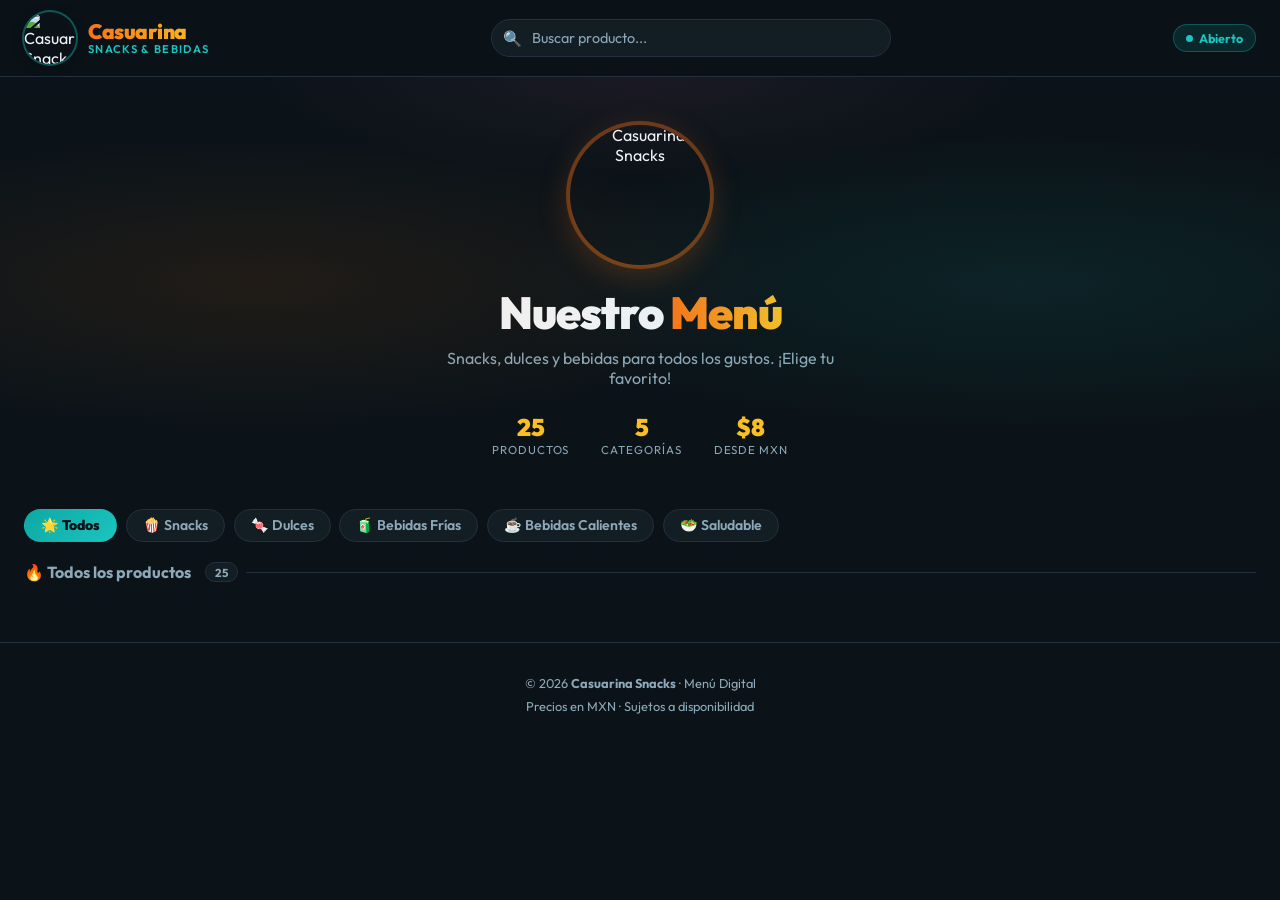
==== commit 8c0ca43a: "Hover inteligente: transform-origin dinamico segun posicion de carta en el grid" ====
--- a/index.html
+++ b/index.html
@@ -398,6 +398,8 @@
             position: relative;
             cursor: pointer;
             will-change: transform;
+            /* Dynamic transform-origin set by JS based on card position in grid */
+            transform-origin: var(--card-ox, center) var(--card-oy, center);
         }
 
         /* Clip card image and body without blocking the card's scale */
@@ -413,7 +415,7 @@
         /* Desktop hover — only on true pointer/mouse devices */
         @media (hover: hover) and (pointer: fine) {
             .menu-card:hover {
-                transform: scale(1.8) translateY(-8px);
+                transform: scale(1.55);
                 box-shadow: 0 24px 64px rgba(0, 0, 0, .7), 0 0 0 2px rgba(249, 115, 22, .6);
                 border-color: rgba(249, 115, 22, .7);
                 z-index: 10;
@@ -1631,9 +1633,6 @@
         <img src="casuarina.jpeg" alt="Casuarina" class="footer-logo" onerror="this.style.display='none'" />
         <p>© 2026 <strong>Casuarina Snacks</strong> · Menú Digital</p>
         <p style="margin-top:.4rem">Precios en MXN · Sujetos a disponibilidad</p>
-        <a href="admin.html"
-            style="display:inline-flex;align-items:center;gap:.35rem;margin-top:1rem;color:var(--muted);font-size:.72rem;font-weight:600;text-decoration:none;opacity:.5;transition:opacity .2s;"
-            onmouseover="this.style.opacity='.9'" onmouseout="this.style.opacity='.5'">⚙️ Administrador</a>
     </footer>
 
     <!-- ══ PRODUCT DETAIL MODAL ══ -->
@@ -1962,7 +1961,74 @@
                 const card = buildCard(p, idx);
                 menuGrid.appendChild(card);
             });
-        }
+
+            // After cards are in the DOM, calculate their position-based transform-origin
+            // Use requestAnimationFrame to ensure layout has been calculated
+            requestAnimationFrame(() => positionCards());
+        }
+
+        /* ════════════════════════════════════
+           SMART CARD POSITIONING
+           Sets transform-origin per card so hover-scale always
+           expands toward the center and never clips outside the viewport.
+        ════════════════════════════════════ */
+        function positionCards() {
+            const cards = menuGrid.querySelectorAll('.menu-card');
+            if (!cards.length) return;
+
+            const gridRect = menuGrid.getBoundingClientRect();
+            const vw = window.innerWidth;
+            const vh = window.innerHeight;
+
+            cards.forEach(card => {
+                const r = card.getBoundingClientRect();
+                const cardW = r.width;
+                const cardH = r.height;
+
+                // -- Horizontal origin --
+                // Distance from card left edge to grid left edge
+                const distLeft = r.left - gridRect.left;
+                // Distance from card right edge to grid right edge
+                const distRight = gridRect.right - r.right;
+
+                let ox;
+                if (distLeft < cardW * 0.6) {
+                    // Card is at or near left edge → expand to the right
+                    ox = 'left';
+                } else if (distRight < cardW * 0.6) {
+                    // Card is at or near right edge → expand to the left
+                    ox = 'right';
+                } else {
+                    ox = 'center';
+                }
+
+                // -- Vertical origin --
+                // If card is in the first row, expand downward
+                // Use absolute position relative to viewport
+                const distTop = r.top;          // from viewport top
+                const distBottom = vh - r.bottom;  // from viewport bottom
+
+                let oy;
+                if (distTop < cardH * 1.2) {
+                    // Near top of viewport → expand downward
+                    oy = 'top';
+                } else if (distBottom < cardH * 1.2) {
+                    // Near bottom of viewport → expand upward
+                    oy = 'bottom';
+                } else {
+                    oy = 'center';
+                }
+
+                card.style.setProperty('--card-ox', ox);
+                card.style.setProperty('--card-oy', oy);
+            });
+        }
+
+        // Recalculate on window resize (grid columns can change)
+        window.addEventListener('resize', () => {
+            clearTimeout(window._positionTimer);
+            window._positionTimer = setTimeout(() => positionCards(), 120);
+        });
 
         /* ════════════════════════════════════
            BUILD CARD
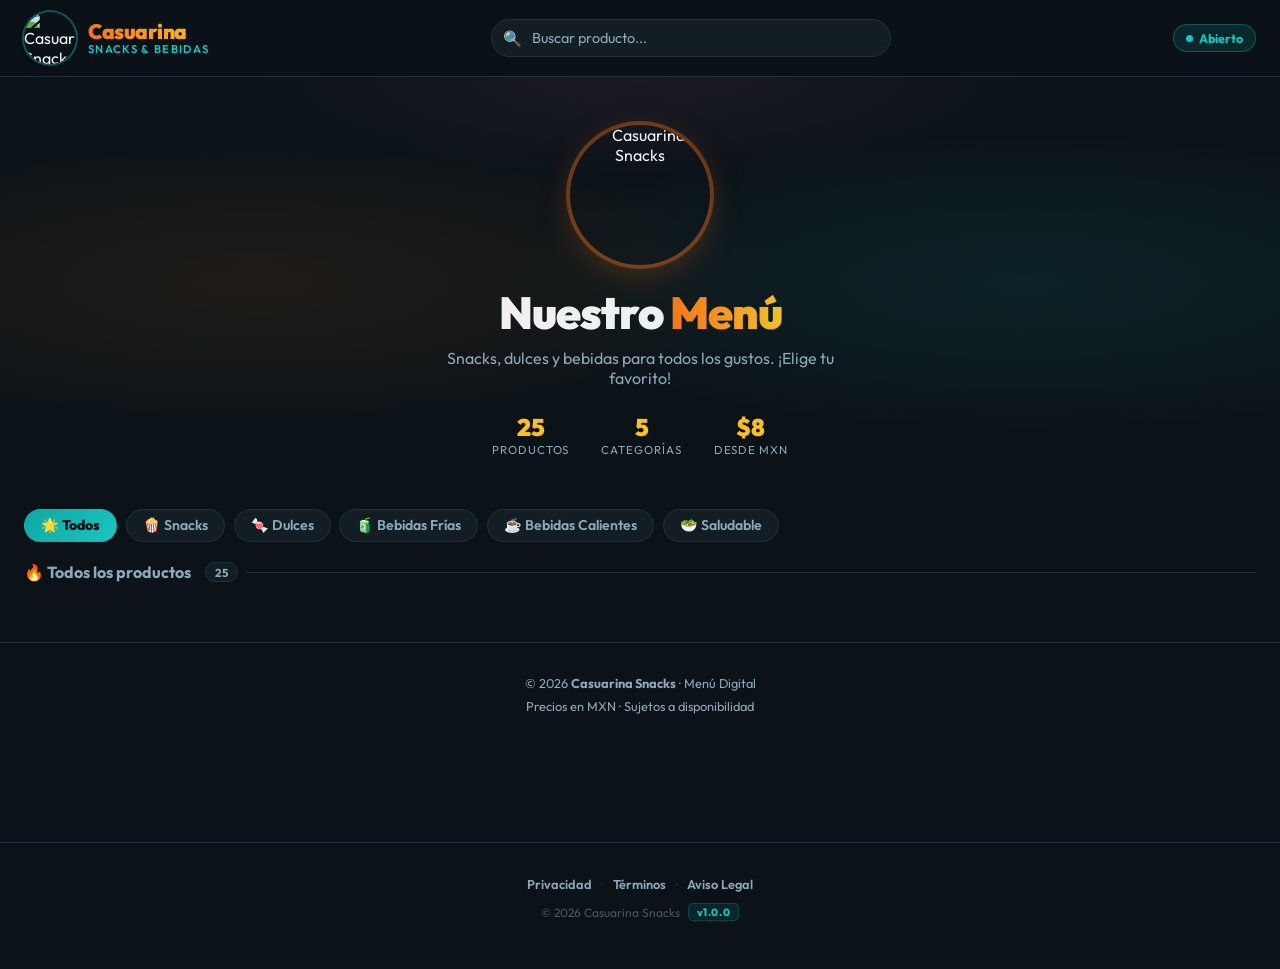
==== commit 47a4842e: "Agregar paginas legales (privacidad, terminos, aviso) + footer con version v1.0.0" ====
--- a/index.html
+++ b/index.html
@@ -19,1529 +19,11 @@
     <link href="https://fonts.googleapis.com/css2?family=Outfit:wght@300;400;500;600;700;800;900&display=swap"
         rel="stylesheet" />
 
-    <!-- Firebase initialization is now handled by firebase-config.js -->
-
-    <style>
-        *,
-        *::before,
-        *::after {
-            box-sizing: border-box;
-            margin: 0;
-            padding: 0;
-        }
-
-        :root {
-            --bg: #0b1318;
-            --surface: #121d24;
-            --card: #182028;
-            --card-h: #1e2c36;
-            --border: #243040;
-            --teal: #1bc4c0;
-            --teal2: #0fa8a4;
-            --orange: #f97316;
-            --orange2: #fb923c;
-            --pink: #f472b6;
-            --pink2: #ec4899;
-            --yellow: #fbbf24;
-            --green: #34d399;
-            --text: #f1f5f9;
-            --muted: #8da8b8;
-            --radius: 1rem;
-            --radius-sm: .65rem;
-            --shadow: 0 8px 32px rgba(0, 0, 0, .5);
-            --trans: .25s cubic-bezier(.4, 0, .2, 1);
-        }
-
-        html {
-            scroll-behavior: smooth;
-        }
-
-        body {
-            font-family: 'Outfit', sans-serif;
-            background: var(--bg);
-            color: var(--text);
-            min-height: 100vh;
-            overflow-x: hidden;
-        }
-
-        ::-webkit-scrollbar {
-            width: 5px;
-        }
-
-        ::-webkit-scrollbar-track {
-            background: var(--bg);
-        }
-
-        ::-webkit-scrollbar-thumb {
-            background: var(--border);
-            border-radius: 3px;
-        }
-
-        /* ── HEADER ── */
-        header {
-            position: sticky;
-            top: 0;
-            z-index: 100;
-            background: rgba(11, 19, 24, .9);
-            backdrop-filter: blur(20px);
-            border-bottom: 1px solid var(--border);
-            padding: .75rem 1.5rem;
-            display: flex;
-            align-items: center;
-            justify-content: space-between;
-            gap: 1rem;
-        }
-
-        .logo {
-            display: flex;
-            align-items: center;
-            gap: .75rem;
-        }
-
-        .logo img {
-            height: 52px;
-            width: 52px;
-            object-fit: cover;
-            border-radius: 50%;
-            box-shadow: 0 0 0 2px rgba(27, 196, 192, .4), 0 2px 12px rgba(0, 0, 0, .4);
-        }
-
-        .logo-text-wrap {
-            display: flex;
-            flex-direction: column;
-            line-height: 1.1;
-        }
-
-        .logo-name {
-            font-size: 1.3rem;
-            font-weight: 900;
-            letter-spacing: -.5px;
-            background: linear-gradient(90deg, var(--orange), var(--yellow));
-            -webkit-background-clip: text;
-            -webkit-text-fill-color: transparent;
-            background-clip: text;
-        }
-
-        .logo-sub {
-            font-size: .7rem;
-            font-weight: 600;
-            color: var(--teal);
-            letter-spacing: .12em;
-            text-transform: uppercase;
-        }
-
-        /* Search bar */
-        .search-wrap {
-            flex: 1;
-            max-width: 400px;
-            position: relative;
-        }
-
-        .search-wrap input {
-            width: 100%;
-            padding: .55rem 1rem .55rem 2.5rem;
-            background: var(--surface);
-            border: 1px solid var(--border);
-            border-radius: 2rem;
-            color: var(--text);
-            font-family: inherit;
-            font-size: .9rem;
-            outline: none;
-            transition: border-color var(--trans), box-shadow var(--trans);
-        }
-
-        .search-wrap input:focus {
-            border-color: var(--teal);
-            box-shadow: 0 0 0 3px rgba(27, 196, 192, .15);
-        }
-
-        .search-wrap input::placeholder {
-            color: var(--muted);
-        }
-
-        .search-icon {
-            position: absolute;
-            left: .75rem;
-            top: 50%;
-            transform: translateY(-50%);
-            color: var(--muted);
-            pointer-events: none;
-            font-size: .95rem;
-        }
-
-        /* Open badge */
-        .open-badge {
-            display: flex;
-            align-items: center;
-            gap: .35rem;
-            background: rgba(27, 196, 192, .12);
-            border: 1px solid rgba(27, 196, 192, .3);
-            color: var(--teal);
-            font-size: .78rem;
-            font-weight: 700;
-            padding: .35rem .75rem;
-            border-radius: 2rem;
-            white-space: nowrap;
-        }
-
-        .open-dot {
-            width: 7px;
-            height: 7px;
-            border-radius: 50%;
-            background: var(--teal);
-            animation: blink 1.5s ease-in-out infinite;
-        }
-
-        @keyframes blink {
-
-            0%,
-            100% {
-                opacity: 1;
-            }
-
-            50% {
-                opacity: .25;
-            }
-        }
-
-        /* ── HERO ── */
-        .hero {
-            text-align: center;
-            padding: 3rem 1.5rem 2rem;
-            position: relative;
-            overflow: hidden;
-        }
-
-        .hero::before {
-            content: '';
-            position: absolute;
-            inset: 0;
-            background:
-                radial-gradient(ellipse 70% 60% at 20% 50%, rgba(249, 115, 22, .09) 0%, transparent 60%),
-                radial-gradient(ellipse 70% 60% at 80% 50%, rgba(27, 196, 192, .09) 0%, transparent 60%),
-                radial-gradient(ellipse 50% 40% at 50% 0%, rgba(244, 114, 182, .07) 0%, transparent 60%);
-            pointer-events: none;
-        }
-
-        .hero-logo {
-            width: 140px;
-            height: 140px;
-            object-fit: cover;
-            border-radius: 50%;
-            margin: 0 auto 1.2rem;
-            display: block;
-            box-shadow: 0 0 0 4px rgba(249, 115, 22, .35), 0 8px 32px rgba(249, 115, 22, .25);
-            animation: float 4s ease-in-out infinite;
-        }
-
-        @keyframes float {
-
-            0%,
-            100% {
-                transform: translateY(0);
-            }
-
-            50% {
-                transform: translateY(-8px);
-            }
-        }
-
-        .hero h1 {
-            font-size: clamp(1.8rem, 5vw, 2.8rem);
-            font-weight: 900;
-            letter-spacing: -1px;
-            margin-bottom: .4rem;
-        }
-
-        .hero h1 .grad {
-            background: linear-gradient(90deg, var(--orange), var(--yellow), var(--pink));
-            background-size: 200%;
-            -webkit-background-clip: text;
-            -webkit-text-fill-color: transparent;
-            background-clip: text;
-            animation: shimmer 4s linear infinite;
-        }
-
-        @keyframes shimmer {
-            0% {
-                background-position: 0%
-            }
-
-            100% {
-                background-position: 200%
-            }
-        }
-
-        .hero p {
-            color: var(--muted);
-            font-size: 1rem;
-            max-width: 420px;
-            margin: 0 auto;
-        }
-
-        /* Stats row */
-        .stats {
-            display: flex;
-            justify-content: center;
-            gap: 2rem;
-            margin-top: 1.5rem;
-            flex-wrap: wrap;
-        }
-
-        .stat {
-            text-align: center;
-        }
-
-        .stat-num {
-            font-size: 1.5rem;
-            font-weight: 900;
-            color: var(--yellow);
-        }
-
-        .stat-label {
-            font-size: .72rem;
-            color: var(--muted);
-            text-transform: uppercase;
-            letter-spacing: .08em;
-        }
-
-        /* ── CATEGORIES ── */
-        .categories {
-            display: flex;
-            gap: .55rem;
-            padding: 1.25rem 1.5rem;
-            overflow-x: auto;
-            -webkit-overflow-scrolling: touch;
-            scrollbar-width: none;
-        }
-
-        .categories::-webkit-scrollbar {
-            display: none;
-        }
-
-        .cat-btn {
-            flex-shrink: 0;
-            background: var(--surface);
-            border: 1px solid var(--border);
-            border-radius: 2rem;
-            color: var(--muted);
-            font-family: inherit;
-            font-size: .88rem;
-            font-weight: 600;
-            padding: .42rem 1rem;
-            cursor: pointer;
-            display: flex;
-            align-items: center;
-            gap: .35rem;
-            transition: all var(--trans);
-            white-space: nowrap;
-        }
-
-        .cat-btn:hover {
-            border-color: var(--teal);
-            color: var(--text);
-        }
-
-        .cat-btn.active {
-            background: linear-gradient(135deg, var(--teal2), var(--teal));
-            border-color: transparent;
-            color: #0b1318;
-            font-weight: 800;
-        }
-
-        /* ── SECTION LABEL ── */
-        .section-title {
-            padding: 0 1.5rem .75rem;
-            font-size: 1rem;
-            font-weight: 700;
-            color: var(--muted);
-            display: flex;
-            align-items: center;
-            gap: .5rem;
-        }
-
-        .section-title::after {
-            content: '';
-            flex: 1;
-            height: 1px;
-            background: var(--border);
-        }
-
-        .result-count {
-            background: var(--surface);
-            border: 1px solid var(--border);
-            border-radius: 2rem;
-            font-size: .72rem;
-            font-weight: 700;
-            color: var(--muted);
-            padding: .1rem .55rem;
-            margin-left: .4rem;
-        }
-
-        /* ── GRID ── */
-        .menu-grid {
-            display: grid;
-            grid-template-columns: repeat(auto-fill, minmax(210px, 1fr));
-            gap: 1rem;
-            padding: 0 1.5rem 3rem;
-            isolation: isolate;
-        }
-
-        /* ── CARD ── */
-        .menu-card {
-            background: var(--card);
-            border: 1px solid var(--border);
-            border-radius: var(--radius);
-            display: flex;
-            flex-direction: column;
-            transition: transform .28s cubic-bezier(.34, 1.56, .64, 1), box-shadow .28s ease, border-color .28s ease;
-            position: relative;
-            cursor: pointer;
-            will-change: transform;
-            /* Dynamic transform-origin set by JS based on card position in grid */
-            transform-origin: var(--card-ox, center) var(--card-oy, center);
-        }
-
-        /* Clip card image and body without blocking the card's scale */
-        .card-img {
-            overflow: hidden;
-            border-radius: var(--radius) var(--radius) 0 0;
-        }
-
-        .card-body {
-            overflow: hidden;
-        }
-
-        /* Desktop hover — only on true pointer/mouse devices */
-        @media (hover: hover) and (pointer: fine) {
-            .menu-card:hover {
-                transform: scale(1.55);
-                box-shadow: 0 24px 64px rgba(0, 0, 0, .7), 0 0 0 2px rgba(249, 115, 22, .6);
-                border-color: rgba(249, 115, 22, .7);
-                z-index: 10;
-            }
-
-            .menu-card:hover::before {
-                opacity: 1;
-            }
-        }
-
-        /* Touch devices: no hover zoom — modal opens on tap instead */
-        @media (hover: none),
-        (pointer: coarse) {
-            .menu-card:active {
-                opacity: .9;
-                transition: opacity .1s;
-            }
-        }
-
-        /* Glow line on hover */
-        .menu-card::before {
-            content: '';
-            position: absolute;
-            top: 0;
-            left: 0;
-            right: 0;
-            height: 2px;
-            background: linear-gradient(90deg, var(--orange), var(--teal), var(--pink));
-            opacity: 0;
-            transition: opacity var(--trans);
-        }
-
-        .menu-card:hover::before {
-            opacity: 0;
-        }
-
-        .card-badges {
-            position: absolute;
-            top: .6rem;
-            left: .6rem;
-            display: flex;
-            flex-direction: column;
-            gap: .3rem;
-            z-index: 2;
-        }
-
-        .badge {
-            font-size: .62rem;
-            font-weight: 800;
-            letter-spacing: .05em;
-            text-transform: uppercase;
-            padding: .15rem .45rem;
-            border-radius: .3rem;
-            line-height: 1.4;
-        }
-
-        .badge-hot {
-            background: var(--orange);
-            color: #fff;
-        }
-
-        .badge-new {
-            background: var(--teal);
-            color: #0b1318;
-        }
-
-        .badge-pop {
-            background: var(--pink);
-            color: #fff;
-        }
-
-        .card-img {
-            height: 120px;
-            display: grid;
-            place-items: center;
-            font-size: 3.5rem;
-            background: linear-gradient(160deg, var(--surface), var(--card-h));
-            border-bottom: 1px solid var(--border);
-            user-select: none;
-            transition: transform var(--trans);
-        }
-
-        /* Multi-photo indicator on card */
-        .card-photo-count {
-            position: absolute;
-            top: .5rem;
-            right: .5rem;
-            background: rgba(0, 0, 0, .65);
-            color: #fff;
-            font-size: .6rem;
-            font-weight: 700;
-            padding: .15rem .4rem;
-            border-radius: .3rem;
-            backdrop-filter: blur(4px);
-            z-index: 3;
-            display: flex;
-            align-items: center;
-            gap: .2rem;
-        }
-
-        .menu-card:hover .card-img {
-            transform: scale(1.1);
-        }
-
-        .card-body {
-            padding: .85rem;
-            display: flex;
-            flex-direction: column;
-            gap: .25rem;
-            flex: 1;
-        }
-
-        .card-name {
-            font-size: .98rem;
-            font-weight: 800;
-            line-height: 1.2;
-        }
-
-        .card-desc {
-            font-size: .78rem;
-            color: var(--muted);
-            line-height: 1.45;
-            flex: 1;
-        }
-
-        .card-footer {
-            display: flex;
-            align-items: center;
-            justify-content: space-between;
-            margin-top: .65rem;
-            padding-top: .6rem;
-            border-top: 1px solid var(--border);
-        }
-
-        .card-price {
-            font-size: 1.15rem;
-            font-weight: 900;
-            color: var(--yellow);
-            display: flex;
-            align-items: baseline;
-            gap: .2rem;
-        }
-
-        .card-price .currency {
-            font-size: .7rem;
-            font-weight: 500;
-            color: var(--muted);
-        }
-
-        .card-cat-pill {
-            font-size: .65rem;
-            font-weight: 700;
-            text-transform: uppercase;
-            letter-spacing: .06em;
-            padding: .2rem .5rem;
-            border-radius: 2rem;
-            border: 1px solid var(--border);
-            color: var(--muted);
-        }
-
-        /* Add to cart button on card */
-        .card-add-btn {
-            background: linear-gradient(135deg, var(--teal2), var(--teal));
-            border: none;
-            border-radius: .45rem;
-            color: #0b1318;
-            font-family: inherit;
-            font-size: .72rem;
-            font-weight: 800;
-            padding: .3rem .65rem;
-            cursor: pointer;
-            transition: transform var(--trans), box-shadow var(--trans);
-            white-space: nowrap;
-            display: flex;
-            align-items: center;
-            gap: .25rem;
-        }
-
-        .card-add-btn:hover {
-            transform: scale(1.07);
-            box-shadow: 0 3px 12px rgba(27, 196, 192, .4);
-        }
-
-        .card-add-btn:active {
-            transform: scale(.95);
-        }
-
-        /* ── EMPTY STATE ── */
-        .empty-state {
-            grid-column: 1/-1;
-            text-align: center;
-            padding: 4rem 1rem;
-            color: var(--muted);
-        }
-
-        .empty-state .empty-icon {
-            font-size: 3rem;
-            margin-bottom: .6rem;
-        }
-
-        .empty-state p {
-            font-size: 1rem;
-        }
-
-        .empty-state strong {
-            color: var(--text);
-        }
-
-        /* ── FOOTER ── */
-        footer {
-            text-align: center;
-            padding: 2rem 1rem 5rem;
-            border-top: 1px solid var(--border);
-            color: var(--muted);
-            font-size: .8rem;
-        }
-
-        footer .footer-logo {
-            width: 48px;
-            height: 48px;
-            object-fit: cover;
-            border-radius: 50%;
-            margin: 0 auto .6rem;
-            display: block;
-            opacity: .7;
-            box-shadow: 0 0 0 2px rgba(27, 196, 192, .25);
-        }
-
-        footer a {
-            color: var(--teal);
-            text-decoration: none;
-        }
-
-        /* ── RESPONSIVE ── */
-        @media (max-width: 580px) {
-            .hero {
-                padding: 2rem 1rem 1.5rem;
-            }
-
-            .categories {
-                padding: 1rem;
-            }
-
-            .menu-grid {
-                grid-template-columns: repeat(auto-fill, minmax(155px, 1fr));
-                gap: .75rem;
-                padding: 0 1rem 2rem;
-            }
-
-            .section-title {
-                padding: 0 1rem .7rem;
-            }
-
-            .search-wrap {
-                max-width: 180px;
-            }
-
-            .open-badge {
-                display: none;
-            }
-        }
-
-        /* ── PRODUCT DETAIL MODAL ── */
-        .prod-overlay {
-            position: fixed;
-            inset: 0;
-            z-index: 200;
-            background: rgba(0, 0, 0, .75);
-            backdrop-filter: blur(8px);
-            display: grid;
-            place-items: center;
-            padding: 1rem;
-            opacity: 0;
-            pointer-events: none;
-            transition: opacity .25s ease;
-        }
-
-        .prod-overlay.open {
-            opacity: 1;
-            pointer-events: all;
-        }
-
-        .prod-modal {
-            background: var(--surface);
-            border: 1px solid var(--border);
-            border-radius: var(--radius);
-            width: min(440px, 100%);
-            max-height: 92vh;
-            overflow-y: auto;
-            transform: scale(.88) translateY(20px);
-            transition: transform .3s cubic-bezier(.34, 1.56, .64, 1);
-            position: relative;
-        }
-
-        .prod-overlay.open .prod-modal {
-            transform: scale(1) translateY(0);
-        }
-
-        .prod-modal-close {
-            position: absolute;
-            top: .7rem;
-            right: .7rem;
-            background: var(--card);
-            border: 1px solid var(--border);
-            border-radius: 50%;
-            width: 2rem;
-            height: 2rem;
-            display: grid;
-            place-items: center;
-            cursor: pointer;
-            font-size: 1rem;
-            color: var(--muted);
-            transition: all .2s ease;
-            z-index: 3;
-        }
-
-        .prod-modal-close:hover {
-            border-color: var(--red, #f87171);
-            color: var(--red, #f87171);
-        }
-
-        /* ── MODAL PHOTO CAROUSEL ── */
-        .modal-photo-carousel {
-            position: relative;
-            width: 100%;
-            height: 240px;
-            overflow: hidden;
-            background: linear-gradient(160deg, var(--card), var(--card-h));
-            border-bottom: 1px solid var(--border);
-        }
-
-        .modal-photo-track {
-            display: flex;
-            height: 100%;
-            transition: transform .38s cubic-bezier(.4, 0, .2, 1);
-        }
-
-        .modal-photo-slide {
-            flex: 0 0 100%;
-            height: 100%;
-            display: grid;
-            place-items: center;
-            font-size: 6rem;
-            position: relative;
-        }
-
-        .modal-photo-slide img {
-            width: 100%;
-            height: 100%;
-            object-fit: cover;
-            position: absolute;
-            inset: 0;
-        }
-
-        .modal-carousel-btn {
-            position: absolute;
-            top: 50%;
-            transform: translateY(-50%);
-            background: rgba(0, 0, 0, .55);
-            border: 1px solid rgba(255, 255, 255, .15);
-            color: #fff;
-            width: 2rem;
-            height: 2rem;
-            border-radius: 50%;
-            font-size: 1rem;
-            display: grid;
-            place-items: center;
-            cursor: pointer;
-            z-index: 5;
-            transition: background .2s;
-            backdrop-filter: blur(4px);
-        }
-
-        .modal-carousel-btn:hover {
-            background: rgba(249, 115, 22, .75);
-        }
-
-        .modal-carousel-btn.prev {
-            left: .5rem;
-        }
-
-        .modal-carousel-btn.next {
-            right: .5rem;
-        }
-
-        .modal-carousel-dots {
-            position: absolute;
-            bottom: .55rem;
-            left: 50%;
-            transform: translateX(-50%);
-            display: flex;
-            gap: .35rem;
-            z-index: 5;
-        }
-
-        .modal-carousel-dot {
-            width: 6px;
-            height: 6px;
-            border-radius: 50%;
-            background: rgba(255, 255, 255, .45);
-            border: none;
-            padding: 0;
-            cursor: pointer;
-            transition: all .25s;
-        }
-
-        .modal-carousel-dot.active {
-            background: var(--orange);
-            transform: scale(1.35);
-        }
-
-        .prod-modal-body {
-            padding: 1.4rem;
-        }
-
-        .prod-modal-badges {
-            display: flex;
-            gap: .35rem;
-            flex-wrap: wrap;
-            margin-bottom: .7rem;
-        }
-
-        .prod-modal-name {
-            font-size: 1.5rem;
-            font-weight: 900;
-            line-height: 1.15;
-            margin-bottom: .5rem;
-        }
-
-        .prod-modal-desc {
-            color: var(--muted);
-            font-size: .95rem;
-            line-height: 1.6;
-            margin-bottom: 1.1rem;
-        }
-
-        .prod-modal-footer {
-            display: flex;
-            align-items: center;
-            justify-content: space-between;
-            flex-wrap: wrap;
-            gap: .75rem;
-            padding-top: .9rem;
-            border-top: 1px solid var(--border);
-        }
-
-        .prod-modal-price {
-            font-size: 1.8rem;
-            font-weight: 900;
-            color: var(--yellow);
-        }
-
-        .prod-modal-price .currency {
-            font-size: .85rem;
-            font-weight: 500;
-            color: var(--muted);
-            margin-left: .2rem;
-        }
-
-        .prod-modal-cat {
-            font-size: .7rem;
-            font-weight: 800;
-            text-transform: uppercase;
-            letter-spacing: .06em;
-            padding: .3rem .7rem;
-            border: 1px solid var(--border);
-            border-radius: 2rem;
-            color: var(--muted);
-        }
-
-        /* Add to cart from modal */
-        .modal-add-btn {
-            background: linear-gradient(135deg, var(--teal2), var(--teal));
-            border: none;
-            border-radius: var(--radius-sm);
-            color: #0b1318;
-            font-family: inherit;
-            font-size: .9rem;
-            font-weight: 800;
-            padding: .6rem 1.3rem;
-            cursor: pointer;
-            display: flex;
-            align-items: center;
-            gap: .4rem;
-            transition: transform var(--trans), box-shadow var(--trans);
-            width: 100%;
-            justify-content: center;
-            margin-top: .75rem;
-        }
-
-        .modal-add-btn:hover {
-            transform: scale(1.03);
-            box-shadow: 0 4px 18px rgba(27, 196, 192, .4);
-        }
-
-        .modal-add-btn:active {
-            transform: scale(.97);
-        }
-
-        .modal-add-btn.added {
-            background: linear-gradient(135deg, #059669, var(--green));
-        }
-
-        /* ── PROMOCIONES ── */
-        .promos-section {
-            padding: 0 1.5rem 1.8rem;
-            display: none;
-        }
-
-        .promos-header {
-            display: flex;
-            align-items: center;
-            gap: .5rem;
-            margin-bottom: 1rem;
-        }
-
-        .promos-header h2 {
-            font-size: 1.1rem;
-            font-weight: 900;
-            background: linear-gradient(90deg, var(--orange), var(--yellow));
-            -webkit-background-clip: text;
-            -webkit-text-fill-color: transparent;
-        }
-
-        .promos-fire {
-            font-size: 1.3rem;
-            animation: bounce 1.2s ease-in-out infinite;
-        }
-
-        @keyframes bounce {
-
-            0%,
-            100% {
-                transform: translateY(0)
-            }
-
-            50% {
-                transform: translateY(-4px)
-            }
-        }
-
-        /* Carousel wrapper */
-        .carousel-outer {
-            position: relative;
-        }
-
-        .carousel-track-wrap {
-            overflow: hidden;
-            border-radius: var(--radius);
-            touch-action: pan-y;
-        }
-
-        .carousel-track {
-            display: flex;
-            transition: transform .48s cubic-bezier(.4, 0, .2, 1);
-        }
-
-        /* Slide — desktop: side-by-side */
-        .promo-slide {
-            flex: 0 0 100%;
-            display: grid;
-            grid-template-columns: 1fr 1.2fr;
-            background: var(--surface);
-            border: 1px solid var(--border);
-            border-radius: var(--radius);
-            overflow: hidden;
-            min-height: 190px;
-        }
-
-        /* Mobile: text overlay on top of image */
-        @media (max-width: 600px) {
-            .promo-slide {
-                grid-template-columns: 1fr;
-                grid-template-rows: 1fr;
-                min-height: 220px;
-                position: relative;
-            }
-
-            .promo-slide-img-wrap {
-                position: absolute;
-                inset: 0;
-                overflow: hidden;
-                grid-row: unset;
-            }
-
-            .promo-slide-img {
-                width: 100%;
-                height: 100%;
-                object-fit: cover;
-                display: block;
-            }
-
-            /* Dark gradient overlay so text is legible over image */
-            .promo-slide-img-wrap::after {
-                content: '';
-                position: absolute;
-                inset: 0;
-                background: linear-gradient(to top,
-                        rgba(8, 14, 18, 0.92) 0%,
-                        rgba(8, 14, 18, 0.65) 50%,
-                        rgba(8, 14, 18, 0.2) 100%);
-            }
-
-            /* Text panel on mobile: positioned over the image */
-            .promo-slide-body {
-                position: relative !important;
-                z-index: 2;
-                background: transparent !important;
-                align-self: end;
-                padding: 1.2rem 1.2rem 1.4rem !important;
-            }
-
-            .promo-slide-placeholder {
-                position: absolute;
-                inset: 0;
-                height: 100%;
-            }
-        }
-
-        /* Desktop image container */
-        @media (min-width: 601px) {
-            .promo-slide-img-wrap {
-                overflow: hidden;
-            }
-        }
-
-        .promo-slide-img {
-            width: 100%;
-            height: 100%;
-            object-fit: cover;
-            display: block;
-        }
-
-        .promo-slide-placeholder {
-            background: linear-gradient(135deg, var(--card), var(--card-h));
-            display: grid;
-            place-items: center;
-            font-size: 4rem;
-            width: 100%;
-            height: 100%;
-        }
-
-        .promo-slide-body {
-            padding: 1.4rem 1.6rem;
-            display: flex;
-            flex-direction: column;
-            justify-content: center;
-            gap: .5rem;
-        }
-
-        .promo-slide-periodo {
-            font-size: .68rem;
-            font-weight: 700;
-            letter-spacing: .08em;
-            text-transform: uppercase;
-            color: var(--teal);
-        }
-
-        .promo-slide-title {
-            font-size: 1.25rem;
-            font-weight: 900;
-            line-height: 1.2;
-        }
-
-        .promo-slide-desc {
-            font-size: .85rem;
-            color: var(--muted);
-            line-height: 1.5;
-        }
-
-        .promo-slide-badge {
-            align-self: flex-start;
-            font-size: .7rem;
-            font-weight: 800;
-            letter-spacing: .06em;
-            text-transform: uppercase;
-            padding: .25rem .65rem;
-            background: linear-gradient(135deg, var(--orange), var(--yellow));
-            color: #111;
-            border-radius: .35rem;
-        }
-
-        /* Arrow buttons */
-        .carousel-btn {
-            position: absolute;
-            top: 50%;
-            transform: translateY(-50%);
-            background: rgba(0, 0, 0, .55);
-            border: 1px solid var(--border);
-            color: #fff;
-            width: 2.4rem;
-            height: 2.4rem;
-            border-radius: 50%;
-            font-size: 1.2rem;
-            display: grid;
-            place-items: center;
-            cursor: pointer;
-            z-index: 5;
-            transition: background .2s;
-            backdrop-filter: blur(4px);
-        }
-
-        .carousel-btn:hover {
-            background: rgba(249, 115, 22, .7);
-            border-color: var(--orange);
-        }
-
-        .carousel-btn.prev {
-            left: .5rem;
-        }
-
-        .carousel-btn.next {
-            right: .5rem;
-        }
-
-        .carousel-btn:disabled {
-            opacity: 0;
-            pointer-events: none;
-        }
-
-        /* Dots */
-        .carousel-dots {
-            display: flex;
-            justify-content: center;
-            gap: .5rem;
-            margin-top: .9rem;
-        }
-
-        .carousel-dot {
-            width: 8px;
-            height: 8px;
-            border-radius: 50%;
-            background: var(--border);
-            transition: all .3s;
-            cursor: pointer;
-            border: none;
-            padding: 0;
-        }
-
-        .carousel-dot.active {
-            background: var(--orange);
-            transform: scale(1.25);
-        }
-
-        /* ── CARD APPEAR ANIMATION ── */
-        .menu-card {
-            animation: cardIn .3s ease backwards;
-        }
-
-        @keyframes cardIn {
-            from {
-                opacity: 0;
-                transform: translateY(12px);
-            }
-
-            to {
-                opacity: 1;
-                transform: none;
-            }
-        }
-
-        /* ── CLOSED BANNER ── */
-        .closed-banner {
-            background: linear-gradient(135deg, rgba(248, 113, 113, .15), rgba(220, 38, 38, .1));
-            border-bottom: 2px solid rgba(248, 113, 113, .4);
-            padding: .8rem 1.5rem;
-            display: flex;
-            align-items: center;
-            justify-content: center;
-            gap: .6rem;
-            font-size: .95rem;
-            font-weight: 700;
-            color: #f87171;
-            text-align: center;
-            flex-wrap: wrap;
-        }
-
-        .closed-banner.hidden {
-            display: none;
-        }
-
-        .closed-icon {
-            font-size: 1.2rem;
-        }
-
-        /* ════════════════════════════════════
-           WHATSAPP CART
-        ════════════════════════════════════ */
-
-        /* Floating cart button */
-        .cart-fab {
-            position: fixed;
-            bottom: 1.5rem;
-            right: 1.5rem;
-            z-index: 150;
-            background: linear-gradient(135deg, #25d366, #128c7e);
-            border: none;
-            border-radius: 3rem;
-            color: #fff;
-            font-family: inherit;
-            font-size: .9rem;
-            font-weight: 800;
-            padding: .75rem 1.4rem;
-            cursor: pointer;
-            display: none;
-            align-items: center;
-            gap: .5rem;
-            box-shadow: 0 8px 32px rgba(37, 211, 102, .45);
-            transition: transform var(--trans), box-shadow var(--trans);
-            animation: fabIn .35s cubic-bezier(.34, 1.56, .64, 1);
-        }
-
-        .cart-fab.visible {
-            display: flex;
-        }
-
-        @keyframes fabIn {
-            from {
-                opacity: 0;
-                transform: translateY(20px) scale(.8);
-            }
-
-            to {
-                opacity: 1;
-                transform: translateY(0) scale(1);
-            }
-        }
-
-        .cart-fab:hover {
-            transform: scale(1.06) translateY(-2px);
-            box-shadow: 0 12px 40px rgba(37, 211, 102, .55);
-        }
-
-        .cart-fab:active {
-            transform: scale(.97);
-        }
-
-        .cart-fab-badge {
-            background: rgba(255, 255, 255, .25);
-            border-radius: 2rem;
-            padding: .1rem .5rem;
-            font-size: .78rem;
-            font-weight: 900;
-        }
-
-        /* Cart panel */
-        .cart-panel-overlay {
-            position: fixed;
-            inset: 0;
-            z-index: 180;
-            background: rgba(0, 0, 0, .7);
-            backdrop-filter: blur(6px);
-            opacity: 0;
-            pointer-events: none;
-            transition: opacity .25s;
-        }
-
-        .cart-panel-overlay.open {
-            opacity: 1;
-            pointer-events: all;
-        }
-
-        .cart-panel {
-            position: fixed;
-            bottom: 0;
-            left: 0;
-            right: 0;
-            z-index: 181;
-            background: var(--surface);
-            border-top: 1px solid var(--border);
-            border-radius: 1.2rem 1.2rem 0 0;
-            padding: 1.5rem 1.5rem 2rem;
-            max-height: 70vh;
-            overflow-y: auto;
-            transform: translateY(100%);
-            transition: transform .35s cubic-bezier(.34, 1.1, .64, 1);
-        }
-
-        .cart-panel-overlay.open .cart-panel {
-            transform: translateY(0);
-        }
-
-        .cart-panel-header {
-            display: flex;
-            align-items: center;
-            justify-content: space-between;
-            margin-bottom: 1rem;
-        }
-
-        .cart-panel-title {
-            font-size: 1.1rem;
-            font-weight: 900;
-        }
-
-        .cart-panel-close {
-            background: var(--card);
-            border: 1px solid var(--border);
-            border-radius: 50%;
-            width: 2rem;
-            height: 2rem;
-            display: grid;
-            place-items: center;
-            cursor: pointer;
-            font-size: .95rem;
-            color: var(--muted);
-            transition: all .2s;
-        }
-
-        .cart-panel-close:hover {
-            border-color: #f87171;
-            color: #f87171;
-        }
-
-        .cart-items-list {
-            display: flex;
-            flex-direction: column;
-            gap: .7rem;
-            margin-bottom: 1.2rem;
-        }
-
-        .cart-item {
-            display: flex;
-            align-items: center;
-            gap: .75rem;
-            background: var(--card);
-            border: 1px solid var(--border);
-            border-radius: var(--radius-sm);
-            padding: .6rem .9rem;
-        }
-
-        .cart-item-emoji {
-            font-size: 1.5rem;
-            flex-shrink: 0;
-        }
-
-        .cart-item-img {
-            width: 36px;
-            height: 36px;
-            border-radius: .35rem;
-            object-fit: cover;
-            flex-shrink: 0;
-        }
-
-        .cart-item-info {
-            flex: 1;
-            min-width: 0;
-        }
-
-        .cart-item-name {
-            font-size: .88rem;
-            font-weight: 700;
-            white-space: nowrap;
-            overflow: hidden;
-            text-overflow: ellipsis;
-        }
-
-        .cart-item-price {
-            font-size: .75rem;
-            color: var(--yellow);
-            font-weight: 700;
-        }
-
-        .cart-item-qty {
-            display: flex;
-            align-items: center;
-            gap: .4rem;
-            flex-shrink: 0;
-        }
-
-        .qty-btn {
-            background: var(--surface);
-            border: 1px solid var(--border);
-            border-radius: 50%;
-            width: 1.7rem;
-            height: 1.7rem;
-            display: grid;
-            place-items: center;
-            cursor: pointer;
-            font-size: .9rem;
-            color: var(--text);
-            transition: all .15s;
-        }
-
-        .qty-btn:hover {
-            border-color: var(--teal);
-            color: var(--teal);
-        }
-
-        .qty-btn.del:hover {
-            border-color: #f87171;
-            color: #f87171;
-        }
-
-        .qty-num {
-            font-size: .9rem;
-            font-weight: 800;
-            min-width: 1.2rem;
-            text-align: center;
-        }
-
-        .cart-total-row {
-            display: flex;
-            align-items: center;
-            justify-content: space-between;
-            padding: .9rem 0;
-            border-top: 1px solid var(--border);
-            margin-bottom: 1rem;
-        }
-
-        .cart-total-label {
-            font-size: .9rem;
-            color: var(--muted);
-            font-weight: 600;
-        }
-
-        .cart-total-amount {
-            font-size: 1.3rem;
-            font-weight: 900;
-            color: var(--yellow);
-        }
-
-        .send-whatsapp-btn {
-            width: 100%;
-            background: linear-gradient(135deg, #25d366, #128c7e);
-            border: none;
-            border-radius: var(--radius-sm);
-            color: #fff;
-            font-family: inherit;
-            font-size: 1rem;
-            font-weight: 800;
-            padding: .9rem;
-            cursor: pointer;
-            display: flex;
-            align-items: center;
-            justify-content: center;
-            gap: .55rem;
-            transition: transform var(--trans), box-shadow var(--trans);
-            box-shadow: 0 4px 20px rgba(37, 211, 102, .35);
-        }
-
-        .send-whatsapp-btn:hover {
-            transform: scale(1.02);
-            box-shadow: 0 8px 28px rgba(37, 211, 102, .5);
-        }
-
-        .cart-empty-msg {
-            text-align: center;
-            color: var(--muted);
-            padding: 2rem;
-            font-size: .9rem;
-        }
-
-        /* PWA install banner */
-        .pwa-banner {
-            position: fixed;
-            bottom: 5rem;
-            left: 1rem;
-            right: 1rem;
-            z-index: 160;
-            background: var(--surface);
-            border: 1px solid var(--border);
-            border-radius: var(--radius);
-            padding: 1rem 1.2rem;
-            display: none;
-            align-items: center;
-            gap: .9rem;
-            box-shadow: 0 12px 40px rgba(0, 0, 0, .55);
-            animation: fabIn .4s ease;
-        }
-
-        .pwa-banner.show {
-            display: flex;
-        }
-
-        .pwa-banner-icon {
-            width: 48px;
-            height: 48px;
-            border-radius: .7rem;
-            object-fit: cover;
-            flex-shrink: 0;
-        }
-
-        .pwa-banner-text {
-            flex: 1;
-        }
-
-        .pwa-banner-title {
-            font-size: .9rem;
-            font-weight: 800;
-        }
-
-        .pwa-banner-sub {
-            font-size: .75rem;
-            color: var(--muted);
-            margin-top: .1rem;
-        }
-
-        .pwa-install-btn {
-            background: linear-gradient(135deg, var(--teal2), var(--teal));
-            border: none;
-            border-radius: .5rem;
-            color: #0b1318;
-            font-family: inherit;
-            font-size: .82rem;
-            font-weight: 800;
-            padding: .45rem .9rem;
-            cursor: pointer;
-            white-space: nowrap;
-            transition: transform .15s;
-        }
-
-        .pwa-install-btn:hover {
-            transform: scale(1.05);
-        }
-
-        .pwa-dismiss-btn {
-            background: none;
-            border: none;
-            color: var(--muted);
-            cursor: pointer;
-            font-size: 1rem;
-            padding: .2rem;
-            flex-shrink: 0;
-        }
-    </style>
+    <!-- Styles -->
+    <link rel="stylesheet" href="css/menu.css" />
+
 </head>
+
 
 <body>
 
@@ -1704,695 +186,21 @@
         <button class="pwa-dismiss-btn" id="pwa-dismiss-btn">✕</button>
     </div>
 
-    <!-- ══════════════════════════════════════
-         MENU MODULE SCRIPT — Firebase + UI
-    ══════════════════════════════════════ -->
-    <script type="module">
-        import { db } from './firebase-config.js';
-        import {
-            collection, doc, onSnapshot
-        } from "https://www.gstatic.com/firebasejs/10.7.1/firebase-firestore.js";
-
-        /* ── WHATSAPP NUMBER ─────────────────────────
-           Pon aquí el número del negocio con código de país, sin +, espacios ni guiones
-           Ejemplo México: 521XXXXXXXXXX  (52 = México, 1 = opcional, 10 dígitos)
-        ─────────────────────────────────────────── */
-        const WA_NUMBER = '3315277392'; // ← CAMBIA ESTE NÚMERO
-
-        /* ── STATE ── */
-        let allProducts = [];
-        let activeCategory = 'todos';
-        let searchQuery = '';
-        let cart = {};          // { firestoreId: { product, qty } }
-        let currentProduct = null;
-        let isOpen = true;      // controlled by Firestore config
-        let modalCarouselIdx = 0;
-        let modalPhotos = [];
-
-        /* ── DOM ── */
-        const menuGrid = document.getElementById('menu-grid');
-        const searchInput = document.getElementById('search-input');
-        const resultCount = document.getElementById('result-count');
-        const sectionLabel = document.getElementById('section-label');
-        const statProducts = document.getElementById('stat-products');
-        const openBadge = document.getElementById('open-badge');
-        const badgeText = document.getElementById('badge-text');
-        const closedBanner = document.getElementById('closed-banner');
-        const promosSection = document.getElementById('promos-section');
-        const carouselTrack = document.getElementById('carousel-track');
-        const carouselDots = document.getElementById('carousel-dots');
-        const promoPrev = document.getElementById('promo-prev');
-        const promoNext = document.getElementById('promo-next');
-        const prodOverlay = document.getElementById('prod-overlay');
-        const prodModalClose = document.getElementById('prod-modal-close');
-        const modalPhotoTrack = document.getElementById('modal-photo-track');
-        const modalPrev = document.getElementById('modal-prev');
-        const modalNext = document.getElementById('modal-next');
-        const modalDots = document.getElementById('modal-dots');
-        const modalBadges = document.getElementById('modal-badges');
-        const modalName = document.getElementById('modal-name');
-        const modalDesc = document.getElementById('modal-desc');
-        const modalPrice = document.getElementById('modal-price');
-        const modalCat = document.getElementById('modal-cat');
-        const modalAddBtn = document.getElementById('modal-add-btn');
-        const cartFab = document.getElementById('cart-fab');
-        const cartFabBadge = document.getElementById('cart-fab-badge');
-        const cartPanelOverlay = document.getElementById('cart-panel-overlay');
-        const cartPanelClose = document.getElementById('cart-panel-close');
-        const cartItemsList = document.getElementById('cart-items-list');
-        const cartTotal = document.getElementById('cart-total');
-        const sendWhatsappBtn = document.getElementById('send-whatsapp-btn');
-
-        const CAT_NAMES = {
-            snacks: '🍿 Snacks', dulces: '🍬 Dulces',
-            'bebidas-frias': '🧃 Bebidas Frías',
-            'bebidas-calientes': '☕ Bebidas Calientes',
-            saludable: '🥗 Saludable'
-        };
-
-        /* ════════════════════════════════════
-           FIREBASE LISTENERS
-        ════════════════════════════════════ */
-
-        // Products
-        onSnapshot(collection(db, 'productos'), snap => {
-            allProducts = snap.docs
-                .map(d => ({ firestoreId: d.id, ...d.data() }))
-                .filter(p => p.available !== false);
-            statProducts.textContent = allProducts.length;
-            renderGrid();
-        }, err => console.error('productos:', err));
-
-        // Status
-        onSnapshot(doc(db, 'config', 'negocio'), snap => {
-            const status = snap.exists() ? (snap.data().status || 'open') : 'open';
-            isOpen = status !== 'closed';
-            if (!isOpen) {
-                closedBanner.classList.remove('hidden');
-                openBadge.style.background = 'rgba(248,113,113,.12)';
-                openBadge.style.borderColor = 'rgba(248,113,113,.3)';
-                openBadge.style.color = '#f87171';
-                badgeText.textContent = 'Cerrado';
-                document.querySelector('.open-dot').style.background = '#f87171';
-            } else {
-                closedBanner.classList.add('hidden');
-                openBadge.style.cssText = '';
-                badgeText.textContent = 'Abierto';
-            }
-            // Re-render grid to update button states
-            renderGrid();
-        }, err => console.error('config:', err));
-
-        // Promotions
-        let promoCarouselIdx = 0;
-        let promoSlides = [];
-        let promoAutoTimer = null;
-
-        onSnapshot(collection(db, 'promociones'), snap => {
-            const activePromos = snap.docs
-                .map(d => ({ id: d.id, ...d.data() }))
-                .filter(p => p.activa !== false)
-                .sort((a, b) => (b.createdAt || 0) - (a.createdAt || 0));
-
-            if (!activePromos.length) {
-                promosSection.style.display = 'none';
-                return;
-            }
-            promosSection.style.display = 'block';
-            promoSlides = activePromos;
-            buildPromoCarousel(activePromos);
-        }, err => console.error('promociones:', err));
-
-        /* ════════════════════════════════════
-           PROMO CAROUSEL
-        ════════════════════════════════════ */
-        function buildPromoCarousel(promos) {
-            carouselTrack.innerHTML = '';
-            carouselDots.innerHTML = '';
-            promoCarouselIdx = 0;
-
-            promos.forEach((p, i) => {
-                const slide = document.createElement('div');
-                slide.className = 'promo-slide';
-
-                const imgHTML = p.imageUrl
-                    ? `<div class="promo-slide-img-wrap"><img class="promo-slide-img" src="${p.imageUrl}" alt="${p.titulo}" loading="lazy" /></div>`
-                    : `<div class="promo-slide-placeholder">🔥</div>`;
-
-                const badgeHTML = p.badgeText
-                    ? `<span class="promo-slide-badge">${p.badgeText}</span>` : '';
-                const periodHTML = p.periodo
-                    ? `<div class="promo-slide-periodo">📅 ${p.periodo}</div>` : '';
-
-                slide.innerHTML = `
-                    ${imgHTML}
-                    <div class="promo-slide-body">
-                        ${periodHTML}
-                        <div class="promo-slide-title">${p.titulo}</div>
-                        <div class="promo-slide-desc">${p.desc || ''}</div>
-                        ${badgeHTML}
-                    </div>`;
-                carouselTrack.appendChild(slide);
-
-                const dot = document.createElement('button');
-                dot.className = 'carousel-dot' + (i === 0 ? ' active' : '');
-                dot.addEventListener('click', () => goPromoSlide(i));
-                carouselDots.appendChild(dot);
-            });
-
-            updatePromoCarousel();
-            startPromoAuto();
-        }
-
-        function goPromoSlide(idx) {
-            promoCarouselIdx = Math.max(0, Math.min(idx, promoSlides.length - 1));
-            updatePromoCarousel();
-            startPromoAuto();
-        }
-
-        function updatePromoCarousel() {
-            carouselTrack.style.transform = `translateX(-${promoCarouselIdx * 100}%)`;
-            carouselDots.querySelectorAll('.carousel-dot').forEach((d, i) =>
-                d.classList.toggle('active', i === promoCarouselIdx));
-            promoPrev.disabled = promoCarouselIdx === 0;
-            promoNext.disabled = promoCarouselIdx === promoSlides.length - 1;
-        }
-
-        function startPromoAuto() {
-            clearInterval(promoAutoTimer);
-            if (promoSlides.length > 1) {
-                promoAutoTimer = setInterval(() => {
-                    promoCarouselIdx = (promoCarouselIdx + 1) % promoSlides.length;
-                    updatePromoCarousel();
-                }, 5000);
-            }
-        }
-
-        promoPrev.addEventListener('click', () => goPromoSlide(promoCarouselIdx - 1));
-        promoNext.addEventListener('click', () => goPromoSlide(promoCarouselIdx + 1));
-
-        // Touch swipe for promo carousel
-        let promoTouchX = 0;
-        const promoTrackWrap = document.getElementById('carousel-track-wrap');
-        promoTrackWrap.addEventListener('touchstart', e => { promoTouchX = e.touches[0].clientX; }, { passive: true });
-        promoTrackWrap.addEventListener('touchend', e => {
-            const dx = e.changedTouches[0].clientX - promoTouchX;
-            if (Math.abs(dx) > 40) goPromoSlide(promoCarouselIdx + (dx < 0 ? 1 : -1));
-        });
-
-        /* ════════════════════════════════════
-           CATEGORY FILTERS & SEARCH
-        ════════════════════════════════════ */
-        document.querySelectorAll('.cat-btn').forEach(btn => {
-            btn.addEventListener('click', () => {
-                document.querySelectorAll('.cat-btn').forEach(b => b.classList.remove('active'));
-                btn.classList.add('active');
-                activeCategory = btn.dataset.cat;
-                renderGrid();
-            });
-        });
-
-        searchInput.addEventListener('input', () => {
-            searchQuery = searchInput.value.toLowerCase().trim();
-            renderGrid();
-        });
-
-        /* ════════════════════════════════════
-           RENDER GRID
-        ════════════════════════════════════ */
-        function renderGrid() {
-            let filtered = allProducts;
-
-            if (activeCategory !== 'todos') {
-                filtered = filtered.filter(p => p.cat === activeCategory);
-            }
-            if (searchQuery) {
-                filtered = filtered.filter(p =>
-                    p.name.toLowerCase().includes(searchQuery) ||
-                    (p.desc || '').toLowerCase().includes(searchQuery) ||
-                    (p.cat || '').toLowerCase().includes(searchQuery)
-                );
-            }
-
-            resultCount.textContent = filtered.length;
-
-            // Section label
-            const labelEl = sectionLabel;
-            if (searchQuery) {
-                labelEl.childNodes[0].textContent = `🔍 Resultados para "${searchInput.value}" `;
-            } else if (activeCategory !== 'todos') {
-                labelEl.childNodes[0].textContent = `${CAT_NAMES[activeCategory] || activeCategory} `;
-            } else {
-                labelEl.childNodes[0].textContent = '🔥 Todos los productos ';
-            }
-
-            menuGrid.innerHTML = '';
-
-            if (!filtered.length) {
-                menuGrid.innerHTML = `
-                    <div class="empty-state">
-                        <div class="empty-icon">🔍</div>
-                        <p>No encontramos <strong>"${searchInput.value || activeCategory}"</strong><br>Intenta con otra búsqueda</p>
-                    </div>`;
-                return;
-            }
-
-            filtered.forEach((p, idx) => {
-                const card = buildCard(p, idx);
-                menuGrid.appendChild(card);
-            });
-
-            // After cards are in the DOM, calculate their position-based transform-origin
-            // Use requestAnimationFrame to ensure layout has been calculated
-            requestAnimationFrame(() => positionCards());
-        }
-
-        /* ════════════════════════════════════
-           SMART CARD POSITIONING
-           Sets transform-origin per card so hover-scale always
-           expands toward the center and never clips outside the viewport.
-        ════════════════════════════════════ */
-        function positionCards() {
-            const cards = menuGrid.querySelectorAll('.menu-card');
-            if (!cards.length) return;
-
-            const gridRect = menuGrid.getBoundingClientRect();
-            const vw = window.innerWidth;
-            const vh = window.innerHeight;
-
-            cards.forEach(card => {
-                const r = card.getBoundingClientRect();
-                const cardW = r.width;
-                const cardH = r.height;
-
-                // -- Horizontal origin --
-                // Distance from card left edge to grid left edge
-                const distLeft = r.left - gridRect.left;
-                // Distance from card right edge to grid right edge
-                const distRight = gridRect.right - r.right;
-
-                let ox;
-                if (distLeft < cardW * 0.6) {
-                    // Card is at or near left edge → expand to the right
-                    ox = 'left';
-                } else if (distRight < cardW * 0.6) {
-                    // Card is at or near right edge → expand to the left
-                    ox = 'right';
-                } else {
-                    ox = 'center';
-                }
-
-                // -- Vertical origin --
-                // If card is in the first row, expand downward
-                // Use absolute position relative to viewport
-                const distTop = r.top;          // from viewport top
-                const distBottom = vh - r.bottom;  // from viewport bottom
-
-                let oy;
-                if (distTop < cardH * 1.2) {
-                    // Near top of viewport → expand downward
-                    oy = 'top';
-                } else if (distBottom < cardH * 1.2) {
-                    // Near bottom of viewport → expand upward
-                    oy = 'bottom';
-                } else {
-                    oy = 'center';
-                }
-
-                card.style.setProperty('--card-ox', ox);
-                card.style.setProperty('--card-oy', oy);
-            });
-        }
-
-        // Recalculate on window resize (grid columns can change)
-        window.addEventListener('resize', () => {
-            clearTimeout(window._positionTimer);
-            window._positionTimer = setTimeout(() => positionCards(), 120);
-        });
-
-        /* ════════════════════════════════════
-           BUILD CARD
-        ════════════════════════════════════ */
-        function buildCard(p, idx) {
-            const card = document.createElement('div');
-            card.className = 'menu-card';
-            card.style.animationDelay = `${idx * 0.04}s`;
-
-            // Photo source — support multiple photos (photos[]) or legacy imageUrl
-            const photos = p.photos && p.photos.length ? p.photos : (p.imageUrl ? [p.imageUrl] : []);
-            const hasMultiple = photos.length > 1;
-
-            let imgHTML = '';
-            if (photos.length) {
-                // Card shows first photo; on hover/tap → modal with carousel
-                imgHTML = `
-                    <div class="card-img" style="position:relative;background:none;">
-                        <img src="${photos[0]}" alt="${p.name}"
-                            style="width:100%;height:100%;object-fit:cover;display:block;transition:transform var(--trans);"
-                            loading="lazy" />
-                        ${hasMultiple ? `<span class="card-photo-count">📷 ${photos.length}</span>` : ''}
-                    </div>`;
-            } else {
-                imgHTML = `<div class="card-img">${p.emoji || '🍿'}</div>`;
-            }
-
-            const badgesHTML = (p.badges || []).map(b => {
-                const cls = { hot: 'badge-hot', new: 'badge-new', pop: 'badge-pop' }[b] || '';
-                const lbl = { hot: '🔥 Favorito', new: '✨ Nuevo', pop: '⭐ Popular' }[b] || b;
-                return `<span class="badge ${cls}">${lbl}</span>`;
-            }).join('');
-
-            const addBtnHTML = isOpen
-                ? `<button class="card-add-btn" data-id="${p.firestoreId}">🛒 Pedir</button>`
-                : `<button class="card-add-btn" data-id="${p.firestoreId}" disabled style="opacity:.45;cursor:not-allowed;filter:grayscale(1);">🔒 Cerrado</button>`;
-
-            card.innerHTML = `
-                <div class="card-badges">${badgesHTML}</div>
-                ${imgHTML}
-                <div class="card-body">
-                    <div class="card-name">${p.name}</div>
-                    ${p.desc ? `<div class="card-desc">${p.desc}</div>` : ''}
-                    <div class="card-footer">
-                        <div class="card-price"><span class="currency">$</span>${p.price}<span class="currency">MXN</span></div>
-                        ${addBtnHTML}
-                    </div>
-                </div>`;
-
-            // Touch devices → open modal on tap
-            const isTouchDevice = window.matchMedia('(hover: none), (pointer: coarse)').matches;
-            card.addEventListener('click', e => {
-                if (e.target.closest('.card-add-btn')) return; // handled separately
-                openModal(p);
-            });
-
-            // Desktop hover → carousel activates automatically inside the enlarged card
-            if (!isTouchDevice && hasMultiple) {
-                let hoverIdx = 0;
-                let hoverTimer = null;
-                const imgEl = card.querySelector('.card-img img');
-                card.addEventListener('mouseenter', () => {
-                    hoverIdx = 0;
-                    hoverTimer = setInterval(() => {
-                        hoverIdx = (hoverIdx + 1) % photos.length;
-                        if (imgEl) imgEl.src = photos[hoverIdx];
-                    }, 900);
-                });
-                card.addEventListener('mouseleave', () => {
-                    clearInterval(hoverTimer);
-                    if (imgEl) imgEl.src = photos[0];
-                });
-            }
-
-            // "Pedir" button
-            card.querySelector('.card-add-btn').addEventListener('click', e => {
-                e.stopPropagation();
-                if (!isOpen) return; // block orders when closed
-                addToCart(p);
-                animateFab();
-            });
-
-            return card;
-        }
-
-        /* ════════════════════════════════════
-           PRODUCT MODAL
-        ════════════════════════════════════ */
-        function openModal(p) {
-            currentProduct = p;
-            modalCarouselIdx = 0;
-            modalPhotos = p.photos && p.photos.length ? p.photos : (p.imageUrl ? [p.imageUrl] : []);
-
-            // Build photo carousel
-            modalPhotoTrack.innerHTML = '';
-            modalDots.innerHTML = '';
-            modalPrev.style.display = 'none';
-            modalNext.style.display = 'none';
-
-            if (modalPhotos.length) {
-                modalPhotos.forEach((url, i) => {
-                    const slide = document.createElement('div');
-                    slide.className = 'modal-photo-slide';
-                    slide.innerHTML = `<img src="${url}" alt="${p.name}" loading="${i === 0 ? 'eager' : 'lazy'}" />`;
-                    modalPhotoTrack.appendChild(slide);
-                });
-                if (modalPhotos.length > 1) {
-                    modalPrev.style.display = 'grid';
-                    modalNext.style.display = 'grid';
-                    modalPhotos.forEach((_, i) => {
-                        const dot = document.createElement('button');
-                        dot.className = 'modal-carousel-dot' + (i === 0 ? ' active' : '');
-                        dot.addEventListener('click', () => goModalSlide(i));
-                        modalDots.appendChild(dot);
-                    });
-                }
-            } else {
-                // Emoji fallback
-                const slide = document.createElement('div');
-                slide.className = 'modal-photo-slide';
-                slide.textContent = p.emoji || '🍿';
-                modalPhotoTrack.appendChild(slide);
-            }
-
-            // Info
-            modalBadges.innerHTML = (p.badges || []).map(b => {
-                const cls = { hot: 'badge-hot', new: 'badge-new', pop: 'badge-pop' }[b] || '';
-                const lbl = { hot: '🔥 Favorito', new: '✨ Nuevo', pop: '⭐ Popular' }[b] || b;
-                return `<span class="badge ${cls}">${lbl}</span>`;
-            }).join('');
-            modalName.textContent = p.name;
-            modalDesc.textContent = p.desc || '';
-            modalPrice.textContent = p.price;
-            modalCat.textContent = CAT_NAMES[p.cat] || p.cat || '';
-
-            // "Agregar" button state
-            const inCart = cart[p.firestoreId];
-            if (!isOpen) {
-                modalAddBtn.textContent = '🔒 Estamos cerrados';
-                modalAddBtn.disabled = true;
-                modalAddBtn.style.opacity = '.45';
-                modalAddBtn.style.filter = 'grayscale(1)';
-                modalAddBtn.style.cursor = 'not-allowed';
-            } else {
-                modalAddBtn.textContent = inCart ? `✅ En pedido (${inCart.qty}x) · Agregar más` : '🛒 Agregar al pedido';
-                modalAddBtn.classList.toggle('added', !!inCart);
-                modalAddBtn.disabled = false;
-                modalAddBtn.style.opacity = '';
-                modalAddBtn.style.filter = '';
-                modalAddBtn.style.cursor = '';
-            }
-
-            prodOverlay.classList.add('open');
-            document.body.style.overflow = 'hidden';
-
-            updateModalCarousel();
-        }
-
-        function closeModal() {
-            prodOverlay.classList.remove('open');
-            document.body.style.overflow = '';
-            currentProduct = null;
-        }
-
-        // Modal carousel navigation
-        function goModalSlide(idx) {
-            modalCarouselIdx = Math.max(0, Math.min(idx, modalPhotos.length - 1));
-            updateModalCarousel();
-        }
-
-        function updateModalCarousel() {
-            modalPhotoTrack.style.transform = `translateX(-${modalCarouselIdx * 100}%)`;
-            modalDots.querySelectorAll('.modal-carousel-dot').forEach((d, i) =>
-                d.classList.toggle('active', i === modalCarouselIdx));
-            modalPrev.style.opacity = modalCarouselIdx === 0 ? '.35' : '1';
-            modalNext.style.opacity = modalCarouselIdx === modalPhotos.length - 1 ? '.35' : '1';
-        }
-
-        modalPrev.addEventListener('click', () => goModalSlide(modalCarouselIdx - 1));
-        modalNext.addEventListener('click', () => goModalSlide(modalCarouselIdx + 1));
-        prodOverlay.addEventListener('click', e => { if (e.target === prodOverlay) closeModal(); });
-        prodModalClose.addEventListener('click', closeModal);
-        document.addEventListener('keydown', e => { if (e.key === 'Escape') closeModal(); });
-
-        // Touch swipe on modal carousel
-        let modalTouchX = 0;
-        const modalPhotoCarousel = document.getElementById('modal-photo-carousel');
-        modalPhotoCarousel.addEventListener('touchstart', e => { modalTouchX = e.touches[0].clientX; }, { passive: true });
-        modalPhotoCarousel.addEventListener('touchend', e => {
-            const dx = e.changedTouches[0].clientX - modalTouchX;
-            if (Math.abs(dx) > 40) goModalSlide(modalCarouselIdx + (dx < 0 ? 1 : -1));
-        });
-
-        // Add to cart from modal
-        modalAddBtn.addEventListener('click', () => {
-            if (!currentProduct) return;
-            if (!isOpen) return; // block orders when closed
-            addToCart(currentProduct);
-            const qty = cart[currentProduct.firestoreId]?.qty || 1;
-            modalAddBtn.textContent = `✅ En pedido (${qty}x) · Agregar más`;
-            modalAddBtn.classList.add('added');
-            animateFab();
-        });
-
-        /* ════════════════════════════════════
-           CART
-        ════════════════════════════════════ */
-        function addToCart(p) {
-            if (cart[p.firestoreId]) {
-                cart[p.firestoreId].qty++;
-            } else {
-                cart[p.firestoreId] = { product: p, qty: 1 };
-            }
-            updateCartFab();
-        }
-
-        function removeFromCart(id) {
-            delete cart[id];
-            updateCartFab();
-            renderCartPanel();
-        }
-
-        function changeQty(id, delta) {
-            if (!cart[id]) return;
-            cart[id].qty += delta;
-            if (cart[id].qty <= 0) {
-                removeFromCart(id);
-            } else {
-                updateCartFab();
-                renderCartPanel();
-            }
-        }
-
-        function getCartCount() {
-            return Object.values(cart).reduce((s, v) => s + v.qty, 0);
-        }
-
-        function getCartTotal() {
-            return Object.values(cart).reduce((s, v) => s + v.qty * v.product.price, 0);
-        }
-
-        function updateCartFab() {
-            const count = getCartCount();
-            if (count > 0) {
-                cartFab.classList.add('visible');
-                cartFabBadge.textContent = count;
-            } else {
-                cartFab.classList.remove('visible');
-                closeCartPanel();
-            }
-        }
-
-        function animateFab() {
-            cartFab.style.transform = 'scale(1.2)';
-            setTimeout(() => { cartFab.style.transform = ''; }, 250);
-        }
-
-        function openCartPanel() {
-            renderCartPanel();
-            cartPanelOverlay.classList.add('open');
-            document.body.style.overflow = 'hidden';
-        }
-
-        function closeCartPanel() {
-            cartPanelOverlay.classList.remove('open');
-            document.body.style.overflow = '';
-        }
-
-        cartFab.addEventListener('click', openCartPanel);
-        cartPanelClose.addEventListener('click', closeCartPanel);
-        cartPanelOverlay.addEventListener('click', e => { if (e.target === cartPanelOverlay) closeCartPanel(); });
-
-        function renderCartPanel() {
-            const items = Object.entries(cart);
-            if (!items.length) {
-                cartItemsList.innerHTML = '<div class="cart-empty-msg">Tu pedido está vacío 🥺<br>Agrega algo del menú</div>';
-                cartTotal.textContent = '$0 MXN';
-                return;
-            }
-
-            cartItemsList.innerHTML = '';
-            items.forEach(([id, { product: p, qty }]) => {
-                const firstPhoto = (p.photos && p.photos.length) ? p.photos[0] : p.imageUrl;
-                const thumbHTML = firstPhoto
-                    ? `<img class="cart-item-img" src="${firstPhoto}" alt="${p.name}" />`
-                    : `<span class="cart-item-emoji">${p.emoji || '🍿'}</span>`;
-
-                const div = document.createElement('div');
-                div.className = 'cart-item';
-                div.innerHTML = `
-                    ${thumbHTML}
-                    <div class="cart-item-info">
-                        <div class="cart-item-name">${p.name}</div>
-                        <div class="cart-item-price">$${p.price} MXN c/u · Subtotal: $${(p.price * qty)}</div>
-                    </div>
-                    <div class="cart-item-qty">
-                        <button class="qty-btn del" data-id="${id}">−</button>
-                        <span class="qty-num">${qty}</span>
-                        <button class="qty-btn add" data-id="${id}">+</button>
-                    </div>`;
-                div.querySelector('.qty-btn.del').addEventListener('click', () => changeQty(id, -1));
-                div.querySelector('.qty-btn.add').addEventListener('click', () => changeQty(id, 1));
-                cartItemsList.appendChild(div);
-            });
-
-            cartTotal.textContent = `$${getCartTotal()} MXN`;
-        }
-
-        /* ── SEND TO WHATSAPP ── */
-        sendWhatsappBtn.addEventListener('click', () => {
-            const items = Object.values(cart);
-            if (!items.length) return;
-
-            let msg = `Hola Casuarina Snacks 🍔, me gustaría pedir:\n\n`;
-            items.forEach(({ product: p, qty }) => {
-                msg += `${qty}x ${p.name} ($${p.price * qty} MXN)\n`;
-            });
-            msg += `\nTotal estimado: $${getCartTotal()} MXN`;
-            msg += `\n\n¿En cuánto tiempo puedo pasar por él?`;
-
-            const url = `https://wa.me/${WA_NUMBER}?text=${encodeURIComponent(msg)}`;
-            window.open(url, '_blank');
-        });
-
-        /* ════════════════════════════════════
-           PWA — Service Worker + Install Prompt
-        ════════════════════════════════════ */
-        if ('serviceWorker' in navigator) {
-            navigator.serviceWorker.register('./sw.js').catch(console.error);
-        }
-
-        let deferredPrompt = null;
-        const pwaBanner = document.getElementById('pwa-banner');
-        const pwaInstallBtn = document.getElementById('pwa-install-btn');
-        const pwaDismissBtn = document.getElementById('pwa-dismiss-btn');
-
-        window.addEventListener('beforeinstallprompt', e => {
-            e.preventDefault();
-            deferredPrompt = e;
-            // Show banner after 3 seconds only if not dismissed before
-            if (!sessionStorage.getItem('pwa-dismissed')) {
-                setTimeout(() => pwaBanner.classList.add('show'), 3000);
-            }
-        });
-
-        pwaInstallBtn.addEventListener('click', async () => {
-            if (!deferredPrompt) return;
-            pwaBanner.classList.remove('show');
-            deferredPrompt.prompt();
-            const { outcome } = await deferredPrompt.userChoice;
-            deferredPrompt = null;
-        });
-
-        pwaDismissBtn.addEventListener('click', () => {
-            pwaBanner.classList.remove('show');
-            sessionStorage.setItem('pwa-dismissed', '1');
-        });
-
-        window.addEventListener('appinstalled', () => {
-            pwaBanner.classList.remove('show');
-            deferredPrompt = null;
-        });
-
-    </script>
+    <!-- ══ FOOTER ══ -->
+    <footer class="site-footer">
+        <div class="site-footer-links">
+            <a href="privacidad.html">Privacidad</a>
+            <span class="footer-dot">·</span>
+            <a href="terminos.html">Términos</a>
+            <span class="footer-dot">·</span>
+            <a href="aviso-legal.html">Aviso Legal</a>
+        </div>
+        <p class="site-footer-copy">© 2026 Casuarina Snacks <span class="footer-version">v1.0.0</span></p>
+    </footer>
+
+    <!-- App Script -->
+    <script type="module" src="js/menu.js"></script>
+
 </body>
 
 </html>
--- a/css/menu.css
+++ b/css/menu.css
@@ -0,0 +1,1578 @@
+        *,
+        *::before,
+        *::after {
+            box-sizing: border-box;
+            margin: 0;
+            padding: 0;
+        }
+
+        :root {
+            --bg: #0b1318;
+            --surface: #121d24;
+            --card: #182028;
+            --card-h: #1e2c36;
+            --border: #243040;
+            --teal: #1bc4c0;
+            --teal2: #0fa8a4;
+            --orange: #f97316;
+            --orange2: #fb923c;
+            --pink: #f472b6;
+            --pink2: #ec4899;
+            --yellow: #fbbf24;
+            --green: #34d399;
+            --text: #f1f5f9;
+            --muted: #8da8b8;
+            --radius: 1rem;
+            --radius-sm: .65rem;
+            --shadow: 0 8px 32px rgba(0, 0, 0, .5);
+            --trans: .25s cubic-bezier(.4, 0, .2, 1);
+        }
+
+        html {
+            scroll-behavior: smooth;
+        }
+
+        body {
+            font-family: 'Outfit', sans-serif;
+            background: var(--bg);
+            color: var(--text);
+            min-height: 100vh;
+            overflow-x: hidden;
+        }
+
+        ::-webkit-scrollbar {
+            width: 5px;
+        }
+
+        ::-webkit-scrollbar-track {
+            background: var(--bg);
+        }
+
+        ::-webkit-scrollbar-thumb {
+            background: var(--border);
+            border-radius: 3px;
+        }
+
+        /* â”€â”€ HEADER â”€â”€ */
+        header {
+            position: sticky;
+            top: 0;
+            z-index: 100;
+            background: rgba(11, 19, 24, .9);
+            backdrop-filter: blur(20px);
+            border-bottom: 1px solid var(--border);
+            padding: .75rem 1.5rem;
+            display: flex;
+            align-items: center;
+            justify-content: space-between;
+            gap: 1rem;
+        }
+
+        .logo {
+            display: flex;
+            align-items: center;
+            gap: .75rem;
+        }
+
+        .logo img {
+            height: 52px;
+            width: 52px;
+            object-fit: cover;
+            border-radius: 50%;
+            box-shadow: 0 0 0 2px rgba(27, 196, 192, .4), 0 2px 12px rgba(0, 0, 0, .4);
+        }
+
+        .logo-text-wrap {
+            display: flex;
+            flex-direction: column;
+            line-height: 1.1;
+        }
+
+        .logo-name {
+            font-size: 1.3rem;
+            font-weight: 900;
+            letter-spacing: -.5px;
+            background: linear-gradient(90deg, var(--orange), var(--yellow));
+            -webkit-background-clip: text;
+            -webkit-text-fill-color: transparent;
+            background-clip: text;
+        }
+
+        .logo-sub {
+            font-size: .7rem;
+            font-weight: 600;
+            color: var(--teal);
+            letter-spacing: .12em;
+            text-transform: uppercase;
+        }
+
+        /* Search bar */
+        .search-wrap {
+            flex: 1;
+            max-width: 400px;
+            position: relative;
+        }
+
+        .search-wrap input {
+            width: 100%;
+            padding: .55rem 1rem .55rem 2.5rem;
+            background: var(--surface);
+            border: 1px solid var(--border);
+            border-radius: 2rem;
+            color: var(--text);
+            font-family: inherit;
+            font-size: .9rem;
+            outline: none;
+            transition: border-color var(--trans), box-shadow var(--trans);
+        }
+
+        .search-wrap input:focus {
+            border-color: var(--teal);
+            box-shadow: 0 0 0 3px rgba(27, 196, 192, .15);
+        }
+
+        .search-wrap input::placeholder {
+            color: var(--muted);
+        }
+
+        .search-icon {
+            position: absolute;
+            left: .75rem;
+            top: 50%;
+            transform: translateY(-50%);
+            color: var(--muted);
+            pointer-events: none;
+            font-size: .95rem;
+        }
+
+        /* Open badge */
+        .open-badge {
+            display: flex;
+            align-items: center;
+            gap: .35rem;
+            background: rgba(27, 196, 192, .12);
+            border: 1px solid rgba(27, 196, 192, .3);
+            color: var(--teal);
+            font-size: .78rem;
+            font-weight: 700;
+            padding: .35rem .75rem;
+            border-radius: 2rem;
+            white-space: nowrap;
+        }
+
+        .open-dot {
+            width: 7px;
+            height: 7px;
+            border-radius: 50%;
+            background: var(--teal);
+            animation: blink 1.5s ease-in-out infinite;
+        }
+
+        @keyframes blink {
+
+            0%,
+            100% {
+                opacity: 1;
+            }
+
+            50% {
+                opacity: .25;
+            }
+        }
+
+        /* â”€â”€ HERO â”€â”€ */
+        .hero {
+            text-align: center;
+            padding: 3rem 1.5rem 2rem;
+            position: relative;
+            overflow: hidden;
+        }
+
+        .hero::before {
+            content: '';
+            position: absolute;
+            inset: 0;
+            background:
+                radial-gradient(ellipse 70% 60% at 20% 50%, rgba(249, 115, 22, .09) 0%, transparent 60%),
+                radial-gradient(ellipse 70% 60% at 80% 50%, rgba(27, 196, 192, .09) 0%, transparent 60%),
+                radial-gradient(ellipse 50% 40% at 50% 0%, rgba(244, 114, 182, .07) 0%, transparent 60%);
+            pointer-events: none;
+        }
+
+        .hero-logo {
+            width: 140px;
+            height: 140px;
+            object-fit: cover;
+            border-radius: 50%;
+            margin: 0 auto 1.2rem;
+            display: block;
+            box-shadow: 0 0 0 4px rgba(249, 115, 22, .35), 0 8px 32px rgba(249, 115, 22, .25);
+            animation: float 4s ease-in-out infinite;
+        }
+
+        @keyframes float {
+
+            0%,
+            100% {
+                transform: translateY(0);
+            }
+
+            50% {
+                transform: translateY(-8px);
+            }
+        }
+
+        .hero h1 {
+            font-size: clamp(1.8rem, 5vw, 2.8rem);
+            font-weight: 900;
+            letter-spacing: -1px;
+            margin-bottom: .4rem;
+        }
+
+        .hero h1 .grad {
+            background: linear-gradient(90deg, var(--orange), var(--yellow), var(--pink));
+            background-size: 200%;
+            -webkit-background-clip: text;
+            -webkit-text-fill-color: transparent;
+            background-clip: text;
+            animation: shimmer 4s linear infinite;
+        }
+
+        @keyframes shimmer {
+            0% {
+                background-position: 0%
+            }
+
+            100% {
+                background-position: 200%
+            }
+        }
+
+        .hero p {
+            color: var(--muted);
+            font-size: 1rem;
+            max-width: 420px;
+            margin: 0 auto;
+        }
+
+        /* Stats row */
+        .stats {
+            display: flex;
+            justify-content: center;
+            gap: 2rem;
+            margin-top: 1.5rem;
+            flex-wrap: wrap;
+        }
+
+        .stat {
+            text-align: center;
+        }
+
+        .stat-num {
+            font-size: 1.5rem;
+            font-weight: 900;
+            color: var(--yellow);
+        }
+
+        .stat-label {
+            font-size: .72rem;
+            color: var(--muted);
+            text-transform: uppercase;
+            letter-spacing: .08em;
+        }
+
+        /* â”€â”€ CATEGORIES â”€â”€ */
+        .categories {
+            display: flex;
+            gap: .55rem;
+            padding: 1.25rem 1.5rem;
+            overflow-x: auto;
+            -webkit-overflow-scrolling: touch;
+            scrollbar-width: none;
+        }
+
+        .categories::-webkit-scrollbar {
+            display: none;
+        }
+
+        .cat-btn {
+            flex-shrink: 0;
+            background: var(--surface);
+            border: 1px solid var(--border);
+            border-radius: 2rem;
+            color: var(--muted);
+            font-family: inherit;
+            font-size: .88rem;
+            font-weight: 600;
+            padding: .42rem 1rem;
+            cursor: pointer;
+            display: flex;
+            align-items: center;
+            gap: .35rem;
+            transition: all var(--trans);
+            white-space: nowrap;
+        }
+
+        .cat-btn:hover {
+            border-color: var(--teal);
+            color: var(--text);
+        }
+
+        .cat-btn.active {
+            background: linear-gradient(135deg, var(--teal2), var(--teal));
+            border-color: transparent;
+            color: #0b1318;
+            font-weight: 800;
+        }
+
+        /* â”€â”€ SECTION LABEL â”€â”€ */
+        .section-title {
+            padding: 0 1.5rem .75rem;
+            font-size: 1rem;
+            font-weight: 700;
+            color: var(--muted);
+            display: flex;
+            align-items: center;
+            gap: .5rem;
+        }
+
+        .section-title::after {
+            content: '';
+            flex: 1;
+            height: 1px;
+            background: var(--border);
+        }
+
+        .result-count {
+            background: var(--surface);
+            border: 1px solid var(--border);
+            border-radius: 2rem;
+            font-size: .72rem;
+            font-weight: 700;
+            color: var(--muted);
+            padding: .1rem .55rem;
+            margin-left: .4rem;
+        }
+
+        /* â”€â”€ GRID â”€â”€ */
+        .menu-grid {
+            display: grid;
+            grid-template-columns: repeat(auto-fill, minmax(210px, 1fr));
+            gap: 1rem;
+            padding: 0 1.5rem 3rem;
+            isolation: isolate;
+        }
+
+        /* â”€â”€ CARD â”€â”€ */
+        .menu-card {
+            background: var(--card);
+            border: 1px solid var(--border);
+            border-radius: var(--radius);
+            display: flex;
+            flex-direction: column;
+            transition: transform .28s cubic-bezier(.34, 1.56, .64, 1), box-shadow .28s ease, border-color .28s ease;
+            position: relative;
+            cursor: pointer;
+            will-change: transform;
+            /* Dynamic transform-origin set by JS based on card position in grid */
+            transform-origin: var(--card-ox, center) var(--card-oy, center);
+        }
+
+        /* Clip card image and body without blocking the card's scale */
+        .card-img {
+            overflow: hidden;
+            border-radius: var(--radius) var(--radius) 0 0;
+        }
+
+        .card-body {
+            overflow: hidden;
+        }
+
+        /* Desktop hover â€” subtle highlight only, no scale */
+        @media (hover: hover) and (pointer: fine) {
+            .menu-card:hover {
+                border-color: rgba(249, 115, 22, .6);
+                box-shadow: 0 6px 24px rgba(0, 0, 0, .4), 0 0 0 1px rgba(249, 115, 22, .35);
+                transform: translateY(-3px);
+            }
+
+            .menu-card:hover::before {
+                opacity: 1;
+            }
+
+            /* Click = press effect */
+            .menu-card:active {
+                transform: translateY(0) scale(.98);
+                transition: transform .1s ease;
+            }
+        }
+
+        /* Touch devices: no hover zoom â€” modal opens on tap instead */
+        @media (hover: none),
+        (pointer: coarse) {
+            .menu-card:active {
+                opacity: .9;
+                transition: opacity .1s;
+            }
+        }
+
+        /* Glow line on hover */
+        .menu-card::before {
+            content: '';
+            position: absolute;
+            top: 0;
+            left: 0;
+            right: 0;
+            height: 2px;
+            background: linear-gradient(90deg, var(--orange), var(--teal), var(--pink));
+            opacity: 0;
+            transition: opacity var(--trans);
+        }
+
+        .menu-card:hover::before {
+            opacity: 0;
+        }
+
+        .card-badges {
+            position: absolute;
+            top: .6rem;
+            left: .6rem;
+            display: flex;
+            flex-direction: column;
+            gap: .3rem;
+            z-index: 2;
+        }
+
+        .badge {
+            font-size: .62rem;
+            font-weight: 800;
+            letter-spacing: .05em;
+            text-transform: uppercase;
+            padding: .15rem .45rem;
+            border-radius: .3rem;
+            line-height: 1.4;
+        }
+
+        .badge-hot {
+            background: var(--orange);
+            color: #fff;
+        }
+
+        .badge-new {
+            background: var(--teal);
+            color: #0b1318;
+        }
+
+        .badge-pop {
+            background: var(--pink);
+            color: #fff;
+        }
+
+        .card-img {
+            height: 120px;
+            display: grid;
+            place-items: center;
+            font-size: 3.5rem;
+            background: linear-gradient(160deg, var(--surface), var(--card-h));
+            border-bottom: 1px solid var(--border);
+            user-select: none;
+            transition: transform var(--trans);
+        }
+
+        /* Multi-photo indicator on card */
+        .card-photo-count {
+            position: absolute;
+            top: .5rem;
+            right: .5rem;
+            background: rgba(0, 0, 0, .65);
+            color: #fff;
+            font-size: .6rem;
+            font-weight: 700;
+            padding: .15rem .4rem;
+            border-radius: .3rem;
+            backdrop-filter: blur(4px);
+            z-index: 3;
+            display: flex;
+            align-items: center;
+            gap: .2rem;
+        }
+
+
+
+        .card-body {
+            padding: .85rem;
+            display: flex;
+            flex-direction: column;
+            gap: .25rem;
+            flex: 1;
+        }
+
+        .card-name {
+            font-size: .98rem;
+            font-weight: 800;
+            line-height: 1.2;
+        }
+
+        .card-desc {
+            font-size: .78rem;
+            color: var(--muted);
+            line-height: 1.45;
+            flex: 1;
+        }
+
+        .card-footer {
+            display: flex;
+            align-items: center;
+            justify-content: space-between;
+            margin-top: .65rem;
+            padding-top: .6rem;
+            border-top: 1px solid var(--border);
+        }
+
+        .card-price {
+            font-size: 1.15rem;
+            font-weight: 900;
+            color: var(--yellow);
+            display: flex;
+            align-items: baseline;
+            gap: .2rem;
+        }
+
+        .card-price .currency {
+            font-size: .7rem;
+            font-weight: 500;
+            color: var(--muted);
+        }
+
+        .card-cat-pill {
+            font-size: .65rem;
+            font-weight: 700;
+            text-transform: uppercase;
+            letter-spacing: .06em;
+            padding: .2rem .5rem;
+            border-radius: 2rem;
+            border: 1px solid var(--border);
+            color: var(--muted);
+        }
+
+        /* Add to cart button on card */
+        .card-add-btn {
+            background: linear-gradient(135deg, var(--teal2), var(--teal));
+            border: none;
+            border-radius: .45rem;
+            color: #0b1318;
+            font-family: inherit;
+            font-size: .72rem;
+            font-weight: 800;
+            padding: .3rem .65rem;
+            cursor: pointer;
+            transition: transform var(--trans), box-shadow var(--trans);
+            white-space: nowrap;
+            display: flex;
+            align-items: center;
+            gap: .25rem;
+        }
+
+        .card-add-btn:hover {
+            transform: scale(1.07);
+            box-shadow: 0 3px 12px rgba(27, 196, 192, .4);
+        }
+
+        .card-add-btn:active {
+            transform: scale(.95);
+        }
+
+        /* â”€â”€ EMPTY STATE â”€â”€ */
+        .empty-state {
+            grid-column: 1/-1;
+            text-align: center;
+            padding: 4rem 1rem;
+            color: var(--muted);
+        }
+
+        .empty-state .empty-icon {
+            font-size: 3rem;
+            margin-bottom: .6rem;
+        }
+
+        .empty-state p {
+            font-size: 1rem;
+        }
+
+        .empty-state strong {
+            color: var(--text);
+        }
+
+        /* â”€â”€ FOOTER â”€â”€ */
+        footer {
+            text-align: center;
+            padding: 2rem 1rem 5rem;
+            border-top: 1px solid var(--border);
+            color: var(--muted);
+            font-size: .8rem;
+        }
+
+        footer .footer-logo {
+            width: 48px;
+            height: 48px;
+            object-fit: cover;
+            border-radius: 50%;
+            margin: 0 auto .6rem;
+            display: block;
+            opacity: .7;
+            box-shadow: 0 0 0 2px rgba(27, 196, 192, .25);
+        }
+
+        footer a {
+            color: var(--teal);
+            text-decoration: none;
+        }
+
+        /* â”€â”€ RESPONSIVE â”€â”€ */
+        @media (max-width: 580px) {
+            .hero {
+                padding: 2rem 1rem 1.5rem;
+            }
+
+            .categories {
+                padding: 1rem;
+            }
+
+            .menu-grid {
+                grid-template-columns: repeat(auto-fill, minmax(155px, 1fr));
+                gap: .75rem;
+                padding: 0 1rem 2rem;
+            }
+
+            .section-title {
+                padding: 0 1rem .7rem;
+            }
+
+            .search-wrap {
+                max-width: 180px;
+            }
+
+            .open-badge {
+                display: none;
+            }
+        }
+
+        /* â”€â”€ PRODUCT DETAIL MODAL â”€â”€ */
+        .prod-overlay {
+            position: fixed;
+            inset: 0;
+            z-index: 200;
+            background: rgba(0, 0, 0, .75);
+            backdrop-filter: blur(8px);
+            display: grid;
+            place-items: center;
+            padding: 1rem;
+            opacity: 0;
+            pointer-events: none;
+            transition: opacity .25s ease;
+        }
+
+        .prod-overlay.open {
+            opacity: 1;
+            pointer-events: all;
+        }
+
+        .prod-modal {
+            background: var(--surface);
+            border: 1px solid var(--border);
+            border-radius: var(--radius);
+            width: min(440px, 100%);
+            max-height: 92vh;
+            overflow-y: auto;
+            transform: scale(.88) translateY(20px);
+            transition: transform .3s cubic-bezier(.34, 1.56, .64, 1);
+            position: relative;
+        }
+
+        .prod-overlay.open .prod-modal {
+            transform: scale(1) translateY(0);
+        }
+
+        .prod-modal-close {
+            position: absolute;
+            top: .7rem;
+            right: .7rem;
+            background: var(--card);
+            border: 1px solid var(--border);
+            border-radius: 50%;
+            width: 2rem;
+            height: 2rem;
+            display: grid;
+            place-items: center;
+            cursor: pointer;
+            font-size: 1rem;
+            color: var(--muted);
+            transition: all .2s ease;
+            z-index: 3;
+        }
+
+        .prod-modal-close:hover {
+            border-color: var(--red, #f87171);
+            color: var(--red, #f87171);
+        }
+
+        /* â”€â”€ MODAL PHOTO CAROUSEL â”€â”€ */
+        .modal-photo-carousel {
+            position: relative;
+            width: 100%;
+            height: 240px;
+            overflow: hidden;
+            background: linear-gradient(160deg, var(--card), var(--card-h));
+            border-bottom: 1px solid var(--border);
+        }
+
+        .modal-photo-track {
+            display: flex;
+            height: 100%;
+            transition: transform .38s cubic-bezier(.4, 0, .2, 1);
+        }
+
+        .modal-photo-slide {
+            flex: 0 0 100%;
+            height: 100%;
+            display: grid;
+            place-items: center;
+            font-size: 6rem;
+            position: relative;
+        }
+
+        .modal-photo-slide img {
+            width: 100%;
+            height: 100%;
+            object-fit: cover;
+            position: absolute;
+            inset: 0;
+        }
+
+        .modal-carousel-btn {
+            position: absolute;
+            top: 50%;
+            transform: translateY(-50%);
+            background: rgba(0, 0, 0, .55);
+            border: 1px solid rgba(255, 255, 255, .15);
+            color: #fff;
+            width: 2rem;
+            height: 2rem;
+            border-radius: 50%;
+            font-size: 1rem;
+            display: grid;
+            place-items: center;
+            cursor: pointer;
+            z-index: 5;
+            transition: background .2s;
+            backdrop-filter: blur(4px);
+        }
+
+        .modal-carousel-btn:hover {
+            background: rgba(249, 115, 22, .75);
+        }
+
+        .modal-carousel-btn.prev {
+            left: .5rem;
+        }
+
+        .modal-carousel-btn.next {
+            right: .5rem;
+        }
+
+        .modal-carousel-dots {
+            position: absolute;
+            bottom: .55rem;
+            left: 50%;
+            transform: translateX(-50%);
+            display: flex;
+            gap: .35rem;
+            z-index: 5;
+        }
+
+        .modal-carousel-dot {
+            width: 6px;
+            height: 6px;
+            border-radius: 50%;
+            background: rgba(255, 255, 255, .45);
+            border: none;
+            padding: 0;
+            cursor: pointer;
+            transition: all .25s;
+        }
+
+        .modal-carousel-dot.active {
+            background: var(--orange);
+            transform: scale(1.35);
+        }
+
+        .prod-modal-body {
+            padding: 1.4rem;
+        }
+
+        .prod-modal-badges {
+            display: flex;
+            gap: .35rem;
+            flex-wrap: wrap;
+            margin-bottom: .7rem;
+        }
+
+        .prod-modal-name {
+            font-size: 1.5rem;
+            font-weight: 900;
+            line-height: 1.15;
+            margin-bottom: .5rem;
+        }
+
+        .prod-modal-desc {
+            color: var(--muted);
+            font-size: .95rem;
+            line-height: 1.6;
+            margin-bottom: 1.1rem;
+        }
+
+        .prod-modal-footer {
+            display: flex;
+            align-items: center;
+            justify-content: space-between;
+            flex-wrap: wrap;
+            gap: .75rem;
+            padding-top: .9rem;
+            border-top: 1px solid var(--border);
+        }
+
+        .prod-modal-price {
+            font-size: 1.8rem;
+            font-weight: 900;
+            color: var(--yellow);
+        }
+
+        .prod-modal-price .currency {
+            font-size: .85rem;
+            font-weight: 500;
+            color: var(--muted);
+            margin-left: .2rem;
+        }
+
+        .prod-modal-cat {
+            font-size: .7rem;
+            font-weight: 800;
+            text-transform: uppercase;
+            letter-spacing: .06em;
+            padding: .3rem .7rem;
+            border: 1px solid var(--border);
+            border-radius: 2rem;
+            color: var(--muted);
+        }
+
+        /* Add to cart from modal */
+        .modal-add-btn {
+            background: linear-gradient(135deg, var(--teal2), var(--teal));
+            border: none;
+            border-radius: var(--radius-sm);
+            color: #0b1318;
+            font-family: inherit;
+            font-size: .9rem;
+            font-weight: 800;
+            padding: .6rem 1.3rem;
+            cursor: pointer;
+            display: flex;
+            align-items: center;
+            gap: .4rem;
+            transition: transform var(--trans), box-shadow var(--trans);
+            width: 100%;
+            justify-content: center;
+            margin-top: .75rem;
+        }
+
+        .modal-add-btn:hover {
+            transform: scale(1.03);
+            box-shadow: 0 4px 18px rgba(27, 196, 192, .4);
+        }
+
+        .modal-add-btn:active {
+            transform: scale(.97);
+        }
+
+        .modal-add-btn.added {
+            background: linear-gradient(135deg, #059669, var(--green));
+        }
+
+        /* â”€â”€ PROMOCIONES â”€â”€ */
+        .promos-section {
+            padding: 0 1.5rem 1.8rem;
+            display: none;
+        }
+
+        .promos-header {
+            display: flex;
+            align-items: center;
+            gap: .5rem;
+            margin-bottom: 1rem;
+        }
+
+        .promos-header h2 {
+            font-size: 1.1rem;
+            font-weight: 900;
+            background: linear-gradient(90deg, var(--orange), var(--yellow));
+            -webkit-background-clip: text;
+            -webkit-text-fill-color: transparent;
+        }
+
+        .promos-fire {
+            font-size: 1.3rem;
+            animation: bounce 1.2s ease-in-out infinite;
+        }
+
+        @keyframes bounce {
+
+            0%,
+            100% {
+                transform: translateY(0)
+            }
+
+            50% {
+                transform: translateY(-4px)
+            }
+        }
+
+        /* Carousel wrapper */
+        .carousel-outer {
+            position: relative;
+        }
+
+        .carousel-track-wrap {
+            overflow: hidden;
+            border-radius: var(--radius);
+            touch-action: pan-y;
+        }
+
+        .carousel-track {
+            display: flex;
+            transition: transform .48s cubic-bezier(.4, 0, .2, 1);
+        }
+
+        /* Slide â€” desktop: side-by-side */
+        .promo-slide {
+            flex: 0 0 100%;
+            display: grid;
+            grid-template-columns: 1fr 1.2fr;
+            background: var(--surface);
+            border: 1px solid var(--border);
+            border-radius: var(--radius);
+            overflow: hidden;
+            min-height: 190px;
+        }
+
+        /* Mobile: text overlay on top of image */
+        @media (max-width: 600px) {
+            .promo-slide {
+                grid-template-columns: 1fr;
+                grid-template-rows: 1fr;
+                min-height: 220px;
+                position: relative;
+            }
+
+            .promo-slide-img-wrap {
+                position: absolute;
+                inset: 0;
+                overflow: hidden;
+                grid-row: unset;
+            }
+
+            .promo-slide-img {
+                width: 100%;
+                height: 100%;
+                object-fit: cover;
+                display: block;
+            }
+
+            /* Dark gradient overlay so text is legible over image */
+            .promo-slide-img-wrap::after {
+                content: '';
+                position: absolute;
+                inset: 0;
+                background: linear-gradient(to top,
+                        rgba(8, 14, 18, 0.92) 0%,
+                        rgba(8, 14, 18, 0.65) 50%,
+                        rgba(8, 14, 18, 0.2) 100%);
+            }
+
+            /* Text panel on mobile: positioned over the image */
+            .promo-slide-body {
+                position: relative !important;
+                z-index: 2;
+                background: transparent !important;
+                align-self: end;
+                padding: 1.2rem 1.2rem 1.4rem !important;
+            }
+
+            .promo-slide-placeholder {
+                position: absolute;
+                inset: 0;
+                height: 100%;
+            }
+        }
+
+        /* Desktop image container */
+        @media (min-width: 601px) {
+            .promo-slide-img-wrap {
+                overflow: hidden;
+            }
+        }
+
+        .promo-slide-img {
+            width: 100%;
+            height: 100%;
+            object-fit: cover;
+            display: block;
+        }
+
+        .promo-slide-placeholder {
+            background: linear-gradient(135deg, var(--card), var(--card-h));
+            display: grid;
+            place-items: center;
+            font-size: 4rem;
+            width: 100%;
+            height: 100%;
+        }
+
+        .promo-slide-body {
+            padding: 1.4rem 1.6rem;
+            display: flex;
+            flex-direction: column;
+            justify-content: center;
+            gap: .5rem;
+        }
+
+        .promo-slide-periodo {
+            font-size: .68rem;
+            font-weight: 700;
+            letter-spacing: .08em;
+            text-transform: uppercase;
+            color: var(--teal);
+        }
+
+        .promo-slide-title {
+            font-size: 1.25rem;
+            font-weight: 900;
+            line-height: 1.2;
+        }
+
+        .promo-slide-desc {
+            font-size: .85rem;
+            color: var(--muted);
+            line-height: 1.5;
+        }
+
+        .promo-slide-badge {
+            align-self: flex-start;
+            font-size: .7rem;
+            font-weight: 800;
+            letter-spacing: .06em;
+            text-transform: uppercase;
+            padding: .25rem .65rem;
+            background: linear-gradient(135deg, var(--orange), var(--yellow));
+            color: #111;
+            border-radius: .35rem;
+        }
+
+        /* Arrow buttons */
+        .carousel-btn {
+            position: absolute;
+            top: 50%;
+            transform: translateY(-50%);
+            background: rgba(0, 0, 0, .55);
+            border: 1px solid var(--border);
+            color: #fff;
+            width: 2.4rem;
+            height: 2.4rem;
+            border-radius: 50%;
+            font-size: 1.2rem;
+            display: grid;
+            place-items: center;
+            cursor: pointer;
+            z-index: 5;
+            transition: background .2s;
+            backdrop-filter: blur(4px);
+        }
+
+        .carousel-btn:hover {
+            background: rgba(249, 115, 22, .7);
+            border-color: var(--orange);
+        }
+
+        .carousel-btn.prev {
+            left: .5rem;
+        }
+
+        .carousel-btn.next {
+            right: .5rem;
+        }
+
+        .carousel-btn:disabled {
+            opacity: 0;
+            pointer-events: none;
+        }
+
+        /* Dots */
+        .carousel-dots {
+            display: flex;
+            justify-content: center;
+            gap: .5rem;
+            margin-top: .9rem;
+        }
+
+        .carousel-dot {
+            width: 8px;
+            height: 8px;
+            border-radius: 50%;
+            background: var(--border);
+            transition: all .3s;
+            cursor: pointer;
+            border: none;
+            padding: 0;
+        }
+
+        .carousel-dot.active {
+            background: var(--orange);
+            transform: scale(1.25);
+        }
+
+        /* â”€â”€ CARD APPEAR ANIMATION â”€â”€ */
+        .menu-card {
+            animation: cardIn .3s ease backwards;
+        }
+
+        @keyframes cardIn {
+            from {
+                opacity: 0;
+                transform: translateY(12px);
+            }
+
+            to {
+                opacity: 1;
+                transform: none;
+            }
+        }
+
+        /* â”€â”€ CLOSED BANNER â”€â”€ */
+        .closed-banner {
+            background: linear-gradient(135deg, rgba(248, 113, 113, .15), rgba(220, 38, 38, .1));
+            border-bottom: 2px solid rgba(248, 113, 113, .4);
+            padding: .8rem 1.5rem;
+            display: flex;
+            align-items: center;
+            justify-content: center;
+            gap: .6rem;
+            font-size: .95rem;
+            font-weight: 700;
+            color: #f87171;
+            text-align: center;
+            flex-wrap: wrap;
+        }
+
+        .closed-banner.hidden {
+            display: none;
+        }
+
+        .closed-icon {
+            font-size: 1.2rem;
+        }
+
+        /* â•â•â•â•â•â•â•â•â•â•â•â•â•â•â•â•â•â•â•â•â•â•â•â•â•â•â•â•â•â•â•â•â•â•â•â•
+           WHATSAPP CART
+        â•â•â•â•â•â•â•â•â•â•â•â•â•â•â•â•â•â•â•â•â•â•â•â•â•â•â•â•â•â•â•â•â•â•â•â• */
+
+        /* Floating cart button */
+        .cart-fab {
+            position: fixed;
+            bottom: 1.5rem;
+            right: 1.5rem;
+            z-index: 150;
+            background: linear-gradient(135deg, #25d366, #128c7e);
+            border: none;
+            border-radius: 3rem;
+            color: #fff;
+            font-family: inherit;
+            font-size: .9rem;
+            font-weight: 800;
+            padding: .75rem 1.4rem;
+            cursor: pointer;
+            display: none;
+            align-items: center;
+            gap: .5rem;
+            box-shadow: 0 8px 32px rgba(37, 211, 102, .45);
+            transition: transform var(--trans), box-shadow var(--trans);
+            animation: fabIn .35s cubic-bezier(.34, 1.56, .64, 1);
+        }
+
+        .cart-fab.visible {
+            display: flex;
+        }
+
+        @keyframes fabIn {
+            from {
+                opacity: 0;
+                transform: translateY(20px) scale(.8);
+            }
+
+            to {
+                opacity: 1;
+                transform: translateY(0) scale(1);
+            }
+        }
+
+        .cart-fab:hover {
+            transform: scale(1.06) translateY(-2px);
+            box-shadow: 0 12px 40px rgba(37, 211, 102, .55);
+        }
+
+        .cart-fab:active {
+            transform: scale(.97);
+        }
+
+        .cart-fab-badge {
+            background: rgba(255, 255, 255, .25);
+            border-radius: 2rem;
+            padding: .1rem .5rem;
+            font-size: .78rem;
+            font-weight: 900;
+        }
+
+        /* Cart panel */
+        .cart-panel-overlay {
+            position: fixed;
+            inset: 0;
+            z-index: 180;
+            background: rgba(0, 0, 0, .7);
+            backdrop-filter: blur(6px);
+            opacity: 0;
+            pointer-events: none;
+            transition: opacity .25s;
+        }
+
+        .cart-panel-overlay.open {
+            opacity: 1;
+            pointer-events: all;
+        }
+
+        .cart-panel {
+            position: fixed;
+            bottom: 0;
+            left: 0;
+            right: 0;
+            z-index: 181;
+            background: var(--surface);
+            border-top: 1px solid var(--border);
+            border-radius: 1.2rem 1.2rem 0 0;
+            padding: 1.5rem 1.5rem 2rem;
+            max-height: 70vh;
+            overflow-y: auto;
+            transform: translateY(100%);
+            transition: transform .35s cubic-bezier(.34, 1.1, .64, 1);
+        }
+
+        .cart-panel-overlay.open .cart-panel {
+            transform: translateY(0);
+        }
+
+        .cart-panel-header {
+            display: flex;
+            align-items: center;
+            justify-content: space-between;
+            margin-bottom: 1rem;
+        }
+
+        .cart-panel-title {
+            font-size: 1.1rem;
+            font-weight: 900;
+        }
+
+        .cart-panel-close {
+            background: var(--card);
+            border: 1px solid var(--border);
+            border-radius: 50%;
+            width: 2rem;
+            height: 2rem;
+            display: grid;
+            place-items: center;
+            cursor: pointer;
+            font-size: .95rem;
+            color: var(--muted);
+            transition: all .2s;
+        }
+
+        .cart-panel-close:hover {
+            border-color: #f87171;
+            color: #f87171;
+        }
+
+        .cart-items-list {
+            display: flex;
+            flex-direction: column;
+            gap: .7rem;
+            margin-bottom: 1.2rem;
+        }
+
+        .cart-item {
+            display: flex;
+            align-items: center;
+            gap: .75rem;
+            background: var(--card);
+            border: 1px solid var(--border);
+            border-radius: var(--radius-sm);
+            padding: .6rem .9rem;
+        }
+
+        .cart-item-emoji {
+            font-size: 1.5rem;
+            flex-shrink: 0;
+        }
+
+        .cart-item-img {
+            width: 36px;
+            height: 36px;
+            border-radius: .35rem;
+            object-fit: cover;
+            flex-shrink: 0;
+        }
+
+        .cart-item-info {
+            flex: 1;
+            min-width: 0;
+        }
+
+        .cart-item-name {
+            font-size: .88rem;
+            font-weight: 700;
+            white-space: nowrap;
+            overflow: hidden;
+            text-overflow: ellipsis;
+        }
+
+        .cart-item-price {
+            font-size: .75rem;
+            color: var(--yellow);
+            font-weight: 700;
+        }
+
+        .cart-item-qty {
+            display: flex;
+            align-items: center;
+            gap: .4rem;
+            flex-shrink: 0;
+        }
+
+        .qty-btn {
+            background: var(--surface);
+            border: 1px solid var(--border);
+            border-radius: 50%;
+            width: 1.7rem;
+            height: 1.7rem;
+            display: grid;
+            place-items: center;
+            cursor: pointer;
+            font-size: .9rem;
+            color: var(--text);
+            transition: all .15s;
+        }
+
+        .qty-btn:hover {
+            border-color: var(--teal);
+            color: var(--teal);
+        }
+
+        .qty-btn.del:hover {
+            border-color: #f87171;
+            color: #f87171;
+        }
+
+        .qty-num {
+            font-size: .9rem;
+            font-weight: 800;
+            min-width: 1.2rem;
+            text-align: center;
+        }
+
+        .cart-total-row {
+            display: flex;
+            align-items: center;
+            justify-content: space-between;
+            padding: .9rem 0;
+            border-top: 1px solid var(--border);
+            margin-bottom: 1rem;
+        }
+
+        .cart-total-label {
+            font-size: .9rem;
+            color: var(--muted);
+            font-weight: 600;
+        }
+
+        .cart-total-amount {
+            font-size: 1.3rem;
+            font-weight: 900;
+            color: var(--yellow);
+        }
+
+        .send-whatsapp-btn {
+            width: 100%;
+            background: linear-gradient(135deg, #25d366, #128c7e);
+            border: none;
+            border-radius: var(--radius-sm);
+            color: #fff;
+            font-family: inherit;
+            font-size: 1rem;
+            font-weight: 800;
+            padding: .9rem;
+            cursor: pointer;
+            display: flex;
+            align-items: center;
+            justify-content: center;
+            gap: .55rem;
+            transition: transform var(--trans), box-shadow var(--trans);
+            box-shadow: 0 4px 20px rgba(37, 211, 102, .35);
+        }
+
+        .send-whatsapp-btn:hover {
+            transform: scale(1.02);
+            box-shadow: 0 8px 28px rgba(37, 211, 102, .5);
+        }
+
+        .cart-empty-msg {
+            text-align: center;
+            color: var(--muted);
+            padding: 2rem;
+            font-size: .9rem;
+        }
+
+        /* PWA install banner */
+        .pwa-banner {
+            position: fixed;
+            bottom: 5rem;
+            left: 1rem;
+            right: 1rem;
+            z-index: 160;
+            background: var(--surface);
+            border: 1px solid var(--border);
+            border-radius: var(--radius);
+            padding: 1rem 1.2rem;
+            display: none;
+            align-items: center;
+            gap: .9rem;
+            box-shadow: 0 12px 40px rgba(0, 0, 0, .55);
+            animation: fabIn .4s ease;
+        }
+
+        .pwa-banner.show {
+            display: flex;
+        }
+
+        .pwa-banner-icon {
+            width: 48px;
+            height: 48px;
+            border-radius: .7rem;
+            object-fit: cover;
+            flex-shrink: 0;
+        }
+
+        .pwa-banner-text {
+            flex: 1;
+        }
+
+        .pwa-banner-title {
+            font-size: .9rem;
+            font-weight: 800;
+        }
+
+        .pwa-banner-sub {
+            font-size: .75rem;
+            color: var(--muted);
+            margin-top: .1rem;
+        }
+
+        .pwa-install-btn {
+            background: linear-gradient(135deg, var(--teal2), var(--teal));
+            border: none;
+            border-radius: .5rem;
+            color: #0b1318;
+            font-family: inherit;
+            font-size: .82rem;
+            font-weight: 800;
+            padding: .45rem .9rem;
+            cursor: pointer;
+            white-space: nowrap;
+            transition: transform .15s;
+        }
+
+        .pwa-install-btn:hover {
+            transform: scale(1.05);
+        }
+
+        .pwa-dismiss-btn {
+            background: none;
+            border: none;
+            color: var(--muted);
+            cursor: pointer;
+            font-size: 1rem;
+            padding: .2rem;
+            flex-shrink: 0;
+        }
+
+        /* ══ SITE FOOTER ══ */
+        .site-footer {
+            text-align: center;
+            padding: 2rem 1.5rem 3rem;
+            border-top: 1px solid var(--border);
+            margin-top: 3rem;
+            display: flex;
+            flex-direction: column;
+            align-items: center;
+            gap: .65rem;
+        }
+
+        .site-footer-links {
+            display: flex;
+            align-items: center;
+            gap: .6rem;
+            flex-wrap: wrap;
+            justify-content: center;
+        }
+
+        .site-footer-links a {
+            color: var(--muted);
+            text-decoration: none;
+            font-size: .8rem;
+            font-weight: 600;
+            transition: color .2s;
+        }
+
+        .site-footer-links a:hover {
+            color: var(--teal);
+        }
+
+        .footer-dot {
+            color: var(--border);
+            font-size: .9rem;
+            user-select: none;
+        }
+
+        .site-footer-copy {
+            font-size: .75rem;
+            color: rgba(141, 168, 184, .45);
+            display: flex;
+            align-items: center;
+            gap: .5rem;
+        }
+
+        .footer-version {
+            background: rgba(27, 196, 192, .1);
+            border: 1px solid rgba(27, 196, 192, .2);
+            color: var(--teal);
+            font-size: .65rem;
+            font-weight: 800;
+            letter-spacing: .06em;
+            padding: .1rem .45rem;
+            border-radius: .3rem;
+        }
